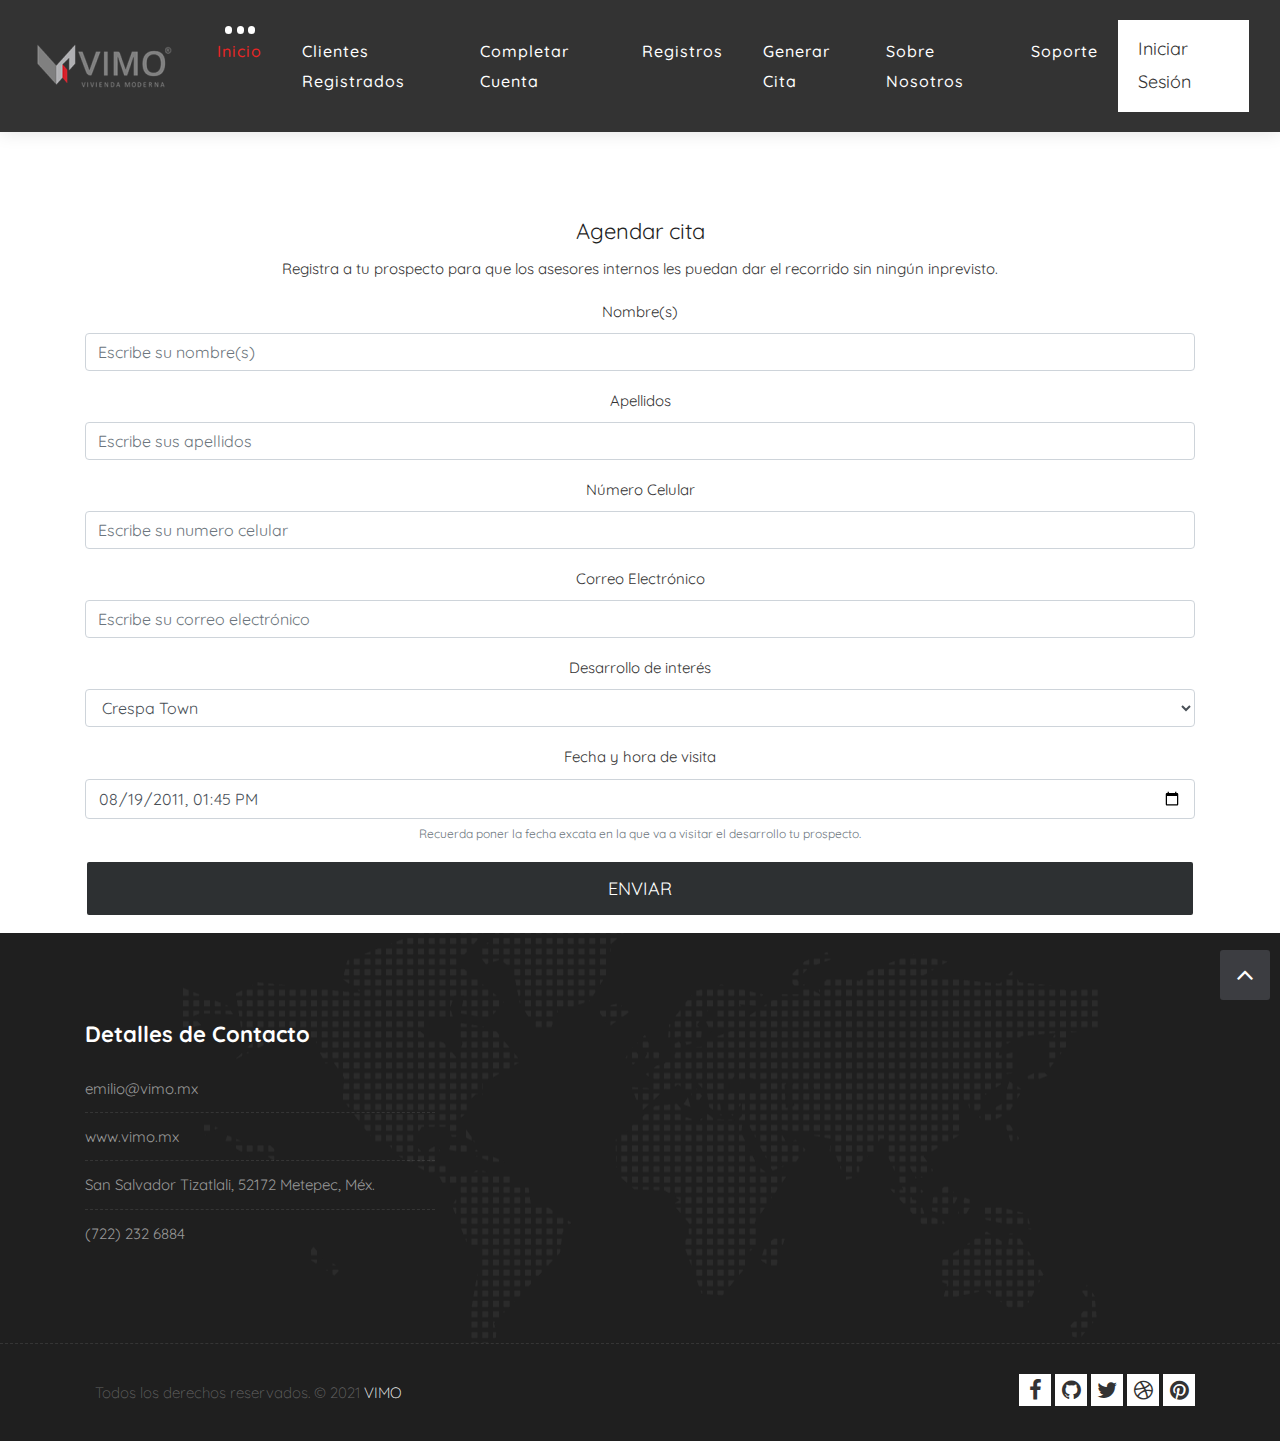
==== cita.html @ bf580f53 "Version 3" ====
<!DOCTYPE html>
<html lang="en">

    <!-- Basic -->
    <meta charset="utf-8">
    <meta http-equiv="X-UA-Compatible" content="IE=edge">   
   
    <!-- Mobile Metas -->
    <meta name="viewport" content="width=device-width, initial-scale=1">
 
     <!-- Site Metas -->
    <title>QuickCloud - Hosting Responsive HTML5 Template</title>  
    <meta name="keywords" content="">
    <meta name="description" content="">
    <meta name="author" content="">

    <!-- Site Icons -->
    <link rel="shortcut icon" href="images/favicon.ico" type="image/x-icon" />
    <link rel="apple-touch-icon" href="images/apple-touch-icon.png">

    <!-- Bootstrap CSS -->
    <link rel="stylesheet" href="css/bootstrap.min.css">
    <!-- Site CSS -->
    <link rel="stylesheet" href="style.css">
    <!-- ALL VERSION CSS -->
    <link rel="stylesheet" href="css/versions.css">
    <!-- Responsive CSS -->
    <link rel="stylesheet" href="css/responsive.css">
    <!-- Custom CSS -->
    <link rel="stylesheet" href="css/custom.css">

    <!-- Modernizer for Portfolio -->
    <script src="js/modernizer.js"></script>

    <!--[if lt IE 9]>
      <script src="https://oss.maxcdn.com/libs/html5shiv/3.7.0/html5shiv.js"></script>
      <script src="https://oss.maxcdn.com/libs/respond.js/1.4.2/respond.min.js"></script>
    <![endif]-->

</head>
<body class="host_version"> 

	<!-- Modal -->
	<div class="modal fade" id="login" tabindex="-1" role="dialog" aria-labelledby="myModalLabel">
	  <div class="modal-dialog modal-dialog-centered modal-lg" role="document">
		<div class="modal-content">
			<div class="modal-header tit-up">
				<button type="button" class="close" data-dismiss="modal" aria-hidden="true">&times;</button>
				<h4 class="modal-title">Iniciar Sesión</h4>
			</div>
			<div class="modal-body customer-box">
				<!-- Nav tabs -->
				<ul class="nav nav-tabs">
					<li><a class="active" href="#Login" data-toggle="tab">Iniciar Sesión</a></li>
					<li><a href="#Registration" data-toggle="tab">Registrarse</a></li>
				</ul>
				<!-- Tab panes -->
				<div class="tab-content">
					<div class="tab-pane active" id="Login">
						<form role="form" class="form-horizontal">
							<div class="form-group">
								<div class="col-sm-12">
									<input class="form-control" id="email1" placeholder="Correo Electrónico" type="text">
								</div>
							</div>
							<div class="form-group">
								<div class="col-sm-12">
									<input class="form-control" id="exampleInputPassword1" placeholder="Contraseña" type="email">
								</div>
							</div>
							<div class="row">
								<div class="col-sm-10">
									<button type="submit" class="btn btn-light btn-radius btn-brd grd1">
										Acceder
									</button>
									<a class="for-pwd" href="javascript:;">¿Olvidaste tu contraseña?</a>
								</div>
							</div>
						</form>
					</div>
					<div class="tab-pane" id="Registration">
						<form role="form" class="form-horizontal">
							<div class="form-group">
								<div class="col-sm-12">
									<input class="form-control" placeholder="Nombre Completo" type="text">
								</div>
							</div>
							<div class="form-group">
								<div class="col-sm-12">
									<input class="form-control" id="email" placeholder="Correo Electrónico Válido" type="email">
								</div>
							</div>
							<div class="form-group">
								<div class="col-sm-12">
									<input class="form-control" id="mobile" placeholder="Celular" type="email">
								</div>
							</div>
							<div class="form-group">
								<div class="col-sm-12">
									<input class="form-control" id="mobile" placeholder="Tipoo de perfil" type="email">
								</div>
							</div>
							     <div class="form-group">
 								<div class="col-sm-12">
     							 <select  class="form-control">
     							 	<option selected>Tipo de Perfil</option>
        						<option selected>Asesor Inmobiliario</option>
        						<option>Broker</option>
          						<option>Broker Bancario</option>
          						<option>Coordinador</option>
         						 <option>Lider</option>
          						<option>Asociado</option>
          						<option>Coasociado</option>
         						 <option>Familiar</option>
      							</select>
    							</div>
   								 </div>
							<div class="form-group">
								<div class="col-sm-12">
									<input class="form-control" id="password" placeholder="Contraseña" type="password">
								</div>
							</div>
							<div class="row">							
								<div class="col-sm-10">
									<button type="button" class="btn btn-light btn-radius btn-brd grd1">
										Salvar &amp; Continuar
									</button>
									<button type="button" class="btn btn-light btn-radius btn-brd grd1">
										Cancelar</button>
								</div>
							</div>
						</form>
					</div>
				</div>
			</div>
		</div>
	  </div>
	</div>

    <!-- LOADER -->
	<div id="preloader">
		<div class="loader-container">
			<div class="progress-br float shadow">
				<div class="progress__item"></div>
			</div>
		</div>
	</div>
	<!-- END LOADER -->	
	
	<!-- Start header -->
	<header class="top-navbar">
		<nav class="navbar navbar-expand-lg navbar-light bg-light">
			<div class="container-fluid">
				<a class="navbar-brand" href="index.html">
					<img src="images/logo-hosting.png" alt="" />
				</a>
				<button class="navbar-toggler" type="button" data-toggle="collapse" data-target="#navbars-host" aria-controls="navbars-rs-food" aria-expanded="false" aria-label="Toggle navigation">
					<span class="icon-bar"></span>
                    <span class="icon-bar"></span>
                    <span class="icon-bar"></span>
				</button>
				<div class="collapse navbar-collapse" id="navbars-host">
					<ul class="navbar-nav ml-auto">
						<li class="nav-item active"><a class="nav-link" href="index.html">Inicio</a></li>
						<li class="nav-item"><a class="nav-link" href="clientesregistrados.html">Clientes Registrados</a></li>
						
						<li class="nav-item"><a class="nav-link" href="completar.html">Completar Cuenta</a></li>
						<li class="nav-item dropdown">
							<a class="nav-link dropdown-toggle" href="#" id="dropdown-a" data-toggle="dropdown">Registros</a>
							<div class="dropdown-menu" aria-labelledby="dropdown-a">
								<a class="dropdown-item" href="registrointerno.html">Registro Interno</a>
								<a class="dropdown-item" href="registroexterno.html">Registro externo</a>
								<a class="dropdown-item" href="nuevoprospecto.html">Nuevo Prospecto</a>
							</div> 
						</li>
                        <li class="nav-item "><a class="nav-link" href="cita.html">Generar Cita</a></li>
						<li class="nav-item"><a class="nav-link" href="sobrenosotros.html">Sobre Nosotros</a></li>
						<li class="nav-item"><a class="nav-link" href="contact.html">Soporte</a></li>
					</ul>
					<ul class="nav navbar-nav navbar-right">
                        <li><a class="hover-btn-new log" href="#" data-toggle="modal" data-target="#login"><span>Iniciar Sesión</span></a></li>
                    </ul>
				</div>
			</div>
		</nav>
	</header>
	<!-- End header -->
	
	 <p align="center">&nbsp;</p> <p align="center">&nbsp;</p>
				
		<div class="container text-center">

                        <h2>Agendar cita</h2>
                        <p>Registra a tu prospecto para que los asesores internos les puedan dar el recorrido sin ningún inprevisto.</p>
						
        				<form>
  <div class="form-group">
    <label for="exampleInputPassword1">Nombre(s)</label>
    <input type="text" class="form-control" id="exampleInputPassword1" placeholder="Escribe su nombre(s)">
  </div>
  <div class="form-group">
    <label for="exampleInputPassword1">Apellidos</label>
    <input type="text" class="form-control" id="exampleInputPassword1" placeholder="Escribe sus apellidos">
  </div>
  <div class="form-group">
    <label for="exampleInputPassword1">Número Celular</label>
    <input type="text" class="form-control" id="exampleInputPassword1" placeholder="Escribe su numero celular">
  </div>
  <div class="form-group">
    <label for="exampleInputPassword1">Correo Electrónico</label>
    <input type="text" class="form-control" id="exampleInputPassword1" placeholder="Escribe su correo electrónico">
  </div>

  <div class="form-group">
<label for="exampleInputPassword1">Desarrollo de interés</label>
<select class="form-control">
  <option>Crespa Town</option>
  <option>Esmeralda Residencial</option>
</select>

  </div>


  <div class="form-group ">
   <label for="exampleInputEmail1">Fecha y hora de visita</label>

    <input class="form-control" type="datetime-local" value="2011-08-19T13:45:00" id="example-datetime-local-input">
<small id="emailHelp" class="form-text text-muted">Recuerda poner la fecha excata en la que va a visitar el desarrollo tu prospecto.</small>
</div>

   
  
  <button type="submit" value="SEND" id="submit" class="btn btn-light btn-radius btn-brd grd1 btn-block">ENVIAR</button>
</form>

                        <p></p>
                    </div>
                </div>
				
                <!-- end col -->
            </div><!-- end row -->
        </div><!-- end container -->
    </div><!-- end section -->
	
    
	



<!-- 

    <div id="testimonials" class="parallax section db parallax-off" style="background-image:url('images/parallax_04.jpg');">
        <div class="container">
            <div class="section-title text-center">
                <h3>Testimonials</h3>
                <p>Lorem ipsum dolor sit aet, consectetur adipisicing lit sed do eiusmod tempor incididunt ut labore et dolore magna aliqua. </p>
            </div>

            <div class="row">
                <div class="col-md-12 col-sm-12">
                    <div class="testi-carousel owl-carousel owl-theme">
                        <div class="testimonial clearfix">
                            <div class="desc">
                                <h3><i class="fa fa-quote-left"></i> Wonderful Support!</h3>
                                <p class="lead">They have got my project on time with the competition with a sed highly skilled, and experienced & professional team.</p>
                            </div>
                            <div class="testi-meta">
                                <img src="images/testi_01.png" alt="" class="img-fluid">
                                <h4>James Fernando </h4>
                            </div>
                        </div>

                        <div class="testimonial clearfix">
                            <div class="desc">
                                <h3><i class="fa fa-quote-left"></i> Awesome Services!</h3>
                                <p class="lead">Explain to you how all this mistaken idea of denouncing pleasure and praising pain was born and I will give you completed.</p>
                            </div>
                            <div class="testi-meta">
                                <img src="images/testi_02.png" alt="" class="img-fluid">
                                <h4>Jacques Philips </h4>
                            </div>

                        </div>
            

                        <div class="testimonial clearfix">
                            <div class="desc">
                                <h3><i class="fa fa-quote-left"></i> Great & Talented Team!</h3>
                                <p class="lead">The master-builder of human happines no one rejects, dislikes avoids pleasure itself, because it is very pursue pleasure. </p>
                            </div>
                            <div class="testi-meta">
                                <img src="images/testi_03.png" alt="" class="img-fluid ">
                                <h4>Venanda Mercy </h4>
                            </div>
             
                        </div>
                 
                        <div class="testimonial clearfix">
                            <div class="desc">
                                <h3><i class="fa fa-quote-left"></i> Wonderful Support!</h3>
                                <p class="lead">They have got my project on time with the competition with a sed highly skilled, and experienced & professional team.</p>
                            </div>
                            <div class="testi-meta">
                                <img src="images/testi_01.png" alt="" class="img-fluid">
                                <h4>James Fernando </h4>
                            </div>
                        
                        </div>
                   

                        <div class="testimonial clearfix">
                            <div class="desc">
                                <h3><i class="fa fa-quote-left"></i> Awesome Services!</h3>
                                <p class="lead">Explain to you how all this mistaken idea of denouncing pleasure and praising pain was born and I will give you completed.</p>
                            </div>
                            <div class="testi-meta">
                                <img src="images/testi_02.png" alt="" class="img-fluid">
                                <h4>Jacques Philips </h4>
                            </div>
                     
                        </div>
               

                        <div class="testimonial clearfix">
                            <div class="desc">
                                <h3><i class="fa fa-quote-left"></i> Great & Talented Team!</h3>
                                <p class="lead">The master-builder of human happines no one rejects, dislikes avoids pleasure itself, because it is very pursue pleasure. </p>
                            </div>
                            <div class="testi-meta">
                                <img src="images/testi_03.png" alt="" class="img-fluid">
                                <h4>Venanda Mercy </h4>
                            </div>
                         
                        </div>
                    </div>
                </div>
            </div>
        </div>
    </div>
-->

<!--
    <div class="parallax section dbcolor">
        <div class="container">
            <div class="row logos">
                <div class="col-md-2 col-sm-2 col-xs-6 wow fadeInUp">
                    <a href="#"><img src="images/logo_01.png" alt="" class="img-repsonsive"></a>
                </div>
                <div class="col-md-2 col-sm-2 col-xs-6 wow fadeInUp">
                    <a href="#"><img src="images/logo_02.png" alt="" class="img-repsonsive"></a>
                </div>
                <div class="col-md-2 col-sm-2 col-xs-6 wow fadeInUp">
                    <a href="#"><img src="images/logo_03.png" alt="" class="img-repsonsive"></a>
                </div>
                <div class="col-md-2 col-sm-2 col-xs-6 wow fadeInUp">
                    <a href="#"><img src="images/logo_04.png" alt="" class="img-repsonsive"></a>
                </div>
                <div class="col-md-2 col-sm-2 col-xs-6 wow fadeInUp">
                    <a href="#"><img src="images/logo_05.png" alt="" class="img-repsonsive"></a>
                </div>
                <div class="col-md-2 col-sm-2 col-xs-6 wow fadeInUp">
                    <a href="#"><img src="images/logo_06.png" alt="" class="img-repsonsive"></a>
                </div>
            </div>
        </div>
    </div>
    -->

    <footer class="footer">
        <div class="container">
            <div class="row">
            	<!-- 
                <div class="col-lg-4 col-md-4 col-xs-12">
                    <div class="widget clearfix">
                        <div class="widget-title">
                            <h3>About US</h3>
                        </div>
                        <p> Integer rutrum ligula eu dignissim laoreet. Pellentesque venenatis nibh sed tellus faucibus bibendum. Sed fermentum est vitae rhoncus molestie. Cum sociis natoque penatibus et magnis dis montes.</p>
                        <p>Sed fermentum est vitae rhoncus molestie. Cum sociis natoque penatibus et magnis dis montes.</p>
                    </div>
                </div>
                 
				<div class="col-lg-4 col-md-4 col-xs-12">
                    <div class="widget clearfix">
                        <div class="widget-title">
                            <h3>Information Link</h3>
                        </div>
                        <ul class="footer-links">
                            <li><a href="#">Home</a></li>
                            <li><a href="#">Blog</a></li>
                            <li><a href="#">Pricing</a></li>
							<li><a href="#">About</a></li>
							<li><a href="#">Faq</a></li>
							<li><a href="#">Contact</a></li>
                        </ul>
                    </div>
                </div>
				-->
                <div class="col-lg-4 col-md-4 col-xs-12">
                    <div class="widget clearfix">
                        <div class="widget-title">
                            <h3>Detalles de Contacto</h3>
                        </div>

                        <ul class="footer-links">
                            <li><a href="mailto:#">emilio@vimo.mx</a></li>
                            <li><a href="#">www.vimo.mx</a></li>
                            <li>San Salvador Tizatlali, 52172 Metepec, Méx.</li>
                            <li>(722) 232 6884</li>
                        </ul><!-- end links -->
                    </div><!-- end clearfix -->
                </div><!-- end col -->
				
            </div><!-- end row -->
        </div><!-- end container -->
    </footer><!-- end footer -->

    <div class="copyrights">
        <div class="container">
            <div class="footer-distributed">
                <div class="footer-left">                   
                    <p class="footer-company-name">Todos los derechos reservados. &copy; 2021 <a href="https://vimo.mx/"> VIMO</a> </p>
                </div>

                <div class="footer-right">
                    <ul class="footer-links-soi">
						<li><a href="#"><i class="fa fa-facebook"></i></a></li>
						<li><a href="#"><i class="fa fa-github"></i></a></li>
						<li><a href="#"><i class="fa fa-twitter"></i></a></li>
						<li><a href="#"><i class="fa fa-dribbble"></i></a></li>
						<li><a href="#"><i class="fa fa-pinterest"></i></a></li>
					</ul><!-- end links -->
                </div>
            </div>
        </div><!-- end container -->
    </div><!-- end copyrights -->

    <a href="#" id="scroll-to-top" class="dmtop global-radius"><i class="fa fa-angle-up"></i></a>

    <!-- ALL JS FILES -->
    <script src="js/all.js"></script>
    <!-- ALL PLUGINS -->
    <script src="js/custom.js"></script>
	<script src="js/timeline.min.js"></script>
	<script>
		timeline(document.querySelectorAll('.timeline'), {
			forceVerticalMode: 700,
			mode: 'horizontal',
			verticalStartPosition: 'left',
			visibleItems: 4
		});
	</script>
</body>
</html>
---- style.css ----
/*------------------------------------------------------------------
    IMPORT FONTS
-------------------------------------------------------------------*/

@import url('https://fonts.googleapis.com/css?family=Quicksand:300,400,500,700');

/*------------------------------------------------------------------
    IMPORT FILES
-------------------------------------------------------------------*/

@import url(css/animate.css);
@import url(css/animate.min.css);
@import url(css/bootstrap-touch-slider.css);
@import url(css/flaticon.css);
@import url(css/timeline.min.css);
@import url(css/prettyPhoto.css);
@import url(css/owl.carousel.css);
@import url(css/font-awesome.min.css);

/*------------------------------------------------------------------
    SKELETON
-------------------------------------------------------------------*/

body {
    color: #333333;
    font-size: 15px;
    font-family: 'Quicksand', sans-serif;
    line-height: 1.80857;
}

body.demos .section {
    background: url(images/bg.png) repeat top center #f2f3f5;
}

body.demos .section-title img {
    max-width: 280px;
    display: block;
    margin: 10px auto;
}

body.demos .service-widget h3 {
    border-bottom: 1px solid #ededed;
    font-size: 18px;
    padding: 20px 0;
    background-color: #ffffff;
}

body.demos .service-widget {
    margin: 0 0 30px;
    padding: 30px;
    background-color: #fff
}

body.demos .container-fluid {
    max-width: 1080px
}

html, body{
	height: 100%;
}


a {
    color: #1f1f1f;
    text-decoration: none !important;
    outline: none !important;
    -webkit-transition: all .3s ease-in-out;
    -moz-transition: all .3s ease-in-out;
    -ms-transition: all .3s ease-in-out;
    -o-transition: all .3s ease-in-out;
    transition: all .3s ease-in-out;
}

h1,
h2,
h3,
h4,
h5,
h6 {
    letter-spacing: 0;
    font-weight: normal;
    position: relative;
    padding: 0 0 10px 0;
    font-weight: normal;
    line-height: 120% !important;
    color: #1f1f1f;
    margin: 0
}

h1 {
    font-size: 24px
}

h2 {
    font-size: 22px
}

h3 {
    font-size: 18px
}

h4 {
    font-size: 16px
}

h5 {
    font-size: 14px
}

h6 {
    font-size: 13px
}

h1 a,
h2 a,
h3 a,
h4 a,
h5 a,
h6 a {
    color: #212121;
    text-decoration: none!important;
    opacity: 1
}

h1 a:hover,
h2 a:hover,
h3 a:hover,
h4 a:hover,
h5 a:hover,
h6 a:hover {
    opacity: .8
}

a {
    color: #1f1f1f;
    text-decoration: none;
    outline: none;
}

a,
.btn {
    text-decoration: none !important;
    outline: none !important;
    -webkit-transition: all .3s ease-in-out;
    -moz-transition: all .3s ease-in-out;
    -ms-transition: all .3s ease-in-out;
    -o-transition: all .3s ease-in-out;
    transition: all .3s ease-in-out;
}

.btn-custom {
    margin-top: 20px;
    background-color: transparent !important;
    border: 2px solid #ddd;
    padding: 12px 40px;
    font-size: 16px;
}

.lead {
    font-size: 18px;
    line-height: 30px;
    color: #767676;
    margin: 0;
    padding: 0;
}

blockquote {
    margin: 20px 0 20px;
    padding: 30px;
}


/*------------------------------------------------------------------
    WP CORE
-------------------------------------------------------------------*/

.first {
    clear: both
}

.last {
    margin-right: 0
}

.alignnone {
    margin: 5px 20px 20px 0;
}

.aligncenter,
div.aligncenter {
    display: block;
    margin: 5px auto 5px auto;
}

.alignright {
    float: right;
    margin: 10px 0 20px 20px;
}

.alignleft {
    float: left;
    margin: 10px 20px 20px 0;
}

a img.alignright {
    float: right;
    margin: 10px 0 20px 20px;
}

a img.alignnone {
    margin: 10px 20px 20px 0;
}

a img.alignleft {
    float: left;
    margin: 10px 20px 20px 0;
}

a img.aligncenter {
    display: block;
    margin-left: auto;
    margin-right: auto
}

.wp-caption {
    background: #fff;
    border: 1px solid #f0f0f0;
    max-width: 96%;
    /* Image does not overflow the content area */
    padding: 5px 3px 10px;
    text-align: center;
}

.wp-caption.alignnone {
    margin: 5px 20px 20px 0;
}

.wp-caption.alignleft {
    margin: 5px 20px 20px 0;
}

.wp-caption.alignright {
    margin: 5px 0 20px 20px;
}

.wp-caption img {
    border: 0 none;
    height: auto;
    margin: 0;
    max-width: 98.5%;
    padding: 0;
    width: auto;
}

.wp-caption p.wp-caption-text {
    font-size: 11px;
    line-height: 17px;
    margin: 0;
    padding: 0 4px 5px;
}


/* Text meant only for screen readers. */

.screen-reader-text {
    clip: rect(1px, 1px, 1px, 1px);
    position: absolute !important;
    height: 1px;
    width: 1px;
    overflow: hidden;
}

.screen-reader-text:focus {
    background-color: #f1f1f1;
    border-radius: 3px;
    box-shadow: 0 0 2px 2px rgba(0, 0, 0, 0.6);
    clip: auto !important;
    color: #21759b;
    display: block;
    font-size: 14px;
    font-size: 0.875rem;
    font-weight: bold;
    height: auto;
    left: 5px;
    line-height: normal;
    padding: 15px 23px 14px;
    text-decoration: none;
    top: 5px;
    width: auto;
    z-index: 100000;
    /* Above WP toolbar. */
}

/*------------------------------------------------------------------
    LOADER
-------------------------------------------------------------------*/

.loader-container {
  position: absolute;
  top: 0;
  left: 0;
  width: 100%;
  height: 100%;
  z-index:8888;
}
.loader-container:before {
  content: '';
  position: absolute;
  top: 0;
  left: 0;
  width: 100%;
  height: 50%;
  background: ;
  z-index: -1;
  transition: top 1.2s linear 3.1s;
}
.loader-container:after {
  content: '';
  position: absolute;
  bottom: 0;
  left: 0;
  width: 100%;
  height: 50%;
  background: #EB2525;
  z-index: -1;
  transition: bottom 1.2s linear 3.1s;
}
.loader-container.done:before {
  top: -50%;
}
.loader-container.done:after {
  bottom: -50%;
}

.progress-br {
  position: absolute;
  top: 50%;
  left: 50%;
  transform: translateX(-50%) translateY(-50%);
  transform-origin: center;
}
.progress-br .progress__item {
  text-align: center;
  width: 100px;
  height: 100px;
  line-height: 100px;
  border: 2px solid #fff;
  border-radius: 50%;
}
.progress-br .progress__item:before {
  content: '';
  position: absolute;
  top: 0;
  left: 50%;
  margin-top: -3px;
  margin-left: 0px;
  width: 45px;
  height: 45px;
  border-top: solid 10px #fff;
  border-right: solid 10px #fff;
  border-top-right-radius: 100%;
  transform-origin: left bottom;
  -webkit-animation: spin 3s linear infinite;
}
.progress-br.float .progress__item:before {
  border-top-width: 2px;
  margin-top: 0px;
  height: 50px;
}
.progress-br.float.shadow:before {
  border-top-width: 2px;
  margin-top: -41px;
  height: 50px;
}
.progress-br.shadow:before {
  content: '';
  position: absolute;
  top: 50%;
  left: 50%;
  margin: -43px 0 0 12px;
  width: 45px;
  height: 45px;
  border-top: solid 10px #6e912d;
  border-right: solid 10px #6e912d;
  border-top-right-radius: 100%;
  z-index: -1;
  transform-origin: left bottom;
  -webkit-animation: spin 3s linear infinite;
}
.progress-br.shadow:after {
  content: '';
  position: absolute;
  top: 50%;
  left: 50%;
  width: 100px;
  height: 100px;
  color: #6e912d;
  text-align: center;
  line-height: 100px;
  border: 2px solid #6e912d;
  border-radius: 50%;
  margin: -40px 0 0 -40px;
  z-index: -1;
  transform-origin: center;
}
.progress-br.done .progress__item {
  opacity: 0;
  -webkit-animation: done 3.1s;
  transition: opacity 0.3s linear 3.1s;
}
.progress-br.done .progress__item:before {
  display: none;
}
.progress-br.done:before {
  display: none;
}
.progress-br.done:after {
  opacity: 0;
  -webkit-animation: done 3.1s;
  transition: opacity 0.15s linear 3.1s;
}

@-webkit-keyframes done {
  10% {
    transform: scale(1.1);
  }
  20% {
    transform: scale(0.9);
  }
  30% {
    transform: scale(1.07);
  }
  40% {
    transform: scale(0.93);
  }
  50% {
    transform: scale(1.04);
  }
  60% {
    transform: scale(0.97);
  }
  80% {
    transform: scale(1.01);
  }
  90% {
    transform: scale(0.99);
  }
  100% {
    transform: scale(1);
  }
}
@-webkit-keyframes spin {
  100% {
    -webkit-transform: rotate(360deg);
  }
}

.shadow{
	box-shadow: none !important;
}

/*------------------------------------------------------------------
    HEADER
-------------------------------------------------------------------*/


.top-navbar .bg-light{
	background: #333333 !important;
}

.top-navbar .navbar-light .navbar-nav .nav-link{
	color: #ffffff;
	font-size: 16px;
	font-weight: 500;
}

.top-navbar .navbar-light .navbar-nav .nav-item{
	position: relative;
	display: inline-block;
	padding: 15px 0px;
	margin: 0px 20px;
}
.top-navbar .navbar-light .navbar-nav .nav-item .nav-link{
	padding: 6px 0px;
	position: relative;
	display: block;
	line-height: 30px;
	letter-spacing: 1px;
}

.top-navbar .navbar-light .navbar-nav .nav-item::after {
    position: absolute;
    content: '';
    left: 50%;
    bottom: auto;
    top: 11px;
    width: 7px;
    height: 8px;
    opacity: 0;
    margin-left: -3px;
    background-color: #ffffff;
	border-radius: 50px;
    -webkit-transform: translateY(0px);
    transform: translateY(0px);
    transition: all 900ms ease;
    -webkit-transition: all 900ms ease;
    -ms-transition: all 900ms ease;
    -o-transition: all 900ms ease;
    -moz-transition: all 900ms ease;
}

.top-navbar .navbar-light .navbar-nav .nav-item .nav-link::before {
    position: absolute;
    content: '';
    left: 0%;
    bottom: auto;
    top: -4px;
    width: 7px;
    height: 8px;
	border-radius: 50px;
    opacity: 0;
    margin-left: -10px;
    background-color: #ffffff;
    -webkit-transform: translateY(0px);
    transform: translateY(0px);
    transition: all 900ms ease;
    -webkit-transition: all 900ms ease;
    -ms-transition: all 900ms ease;
    -o-transition: all 900ms ease;
    -moz-transition: all 900ms ease;
}

.top-navbar .navbar-light .navbar-nav .nav-item .nav-link::after {
    position: absolute;
    content: '';
    right: 0%;
    left: auto;
    bottom: auto;
    top: -4px;
    width: 7px;
    height: 8px;
	border-radius: 50px;
	border: none !important;
    opacity: 0;
    margin-right: -11px;
    background-color: #ffffff;
    transition: all 900ms ease;
    -webkit-transition: all 900ms ease;
    -ms-transition: all 900ms ease;
    -o-transition: all 900ms ease;
    -moz-transition: all 900ms ease;
}

.top-navbar .navbar-light .navbar-nav .nav-item.active::after{
	opacity: 1;
}

.top-navbar .navbar-light .navbar-nav .nav-item.active .nav-link::before {
	opacity: 1;
	left: 40%;
}
.top-navbar .navbar-light .navbar-nav .nav-item.active .nav-link{
	color: #EB2525;
}
.top-navbar .navbar-light .navbar-nav .nav-item.active .nav-link::after{
	opacity: 1;
	right: 40%;
}

.top-navbar .navbar-light .navbar-nav .nav-item:hover::after{
	opacity: 1;
}

.top-navbar .navbar-light .navbar-nav .nav-item .nav-link:hover::before{
	opacity: 1;
	left: 40%;
}
.top-navbar .navbar-light .navbar-nav .nav-item .nav-link:hover{
	color: #EB2525;
}
.top-navbar .navbar-light .navbar-nav .nav-item .nav-link:hover::after{
	opacity: 1;
	right: 40%;
}

.dropdown:hover>.dropdown-menu {
  display: block;
}

.dropdown>.dropdown-toggle:active {
    pointer-events: none;
}



.top-navbar.fixed-menu .bg-light {
    position: fixed;
    top: 0;
    width: 100%;
    z-index: 9999;
    visibility: visible;
    transform: translate(0,0) scale(1);
    transition: .3s;
}

.top-navbar .bg-light {
    padding-top: 15px;
    padding-bottom: 15px;
    box-shadow: 0 0 18px 0 rgba(0,0,0,.12);
}

.top-navbar .navbar-light .navbar-nav li .dropdown-menu {
    box-shadow: 0 2px 12px 0 rgba(0,0,0,.12);
    border: none;
    border-radius: 0px;
    margin: 0px;
}

.top-navbar .navbar-light .navbar-nav li .dropdown-menu a:hover{
	background: #EB2525;
	color: #ffffff;
}

.navbar-right li a{
	position: relative;
	padding: 13px 20px;
	font-size: 18px;
	display: inline-block;
}
.navbar-right li a,
.navbar-right li a.hover-btn-new::after {
	-webkit-transition: all 0.3s;
	-moz-transition: all 0.3s;
	-o-transition: all 0.3s;
	transition: all 0.3s;
}

.navbar-right li a.hover-btn-new::before,
.navbar-right li a.hover-btn-new::after {
  background: #EB2525;
  content: '';
  position: absolute;
  z-index: 1;
}

.navbar-right li a.hover-btn-new:hover span {
  color: #ffffff;
}
.navbar-right li a.hover-btn-new::before {
  height: 100%;
  left: 0;
  top: 0;
  width: 100%;
}
.navbar-right li a.hover-btn-new::after {
  background: #ffffff !important;
  height: 100%;
  left: 0;
  top: 0;
  width: 100%;
}
.navbar-right li a.hover-btn-new span{
	position: relative;
	z-index: 2;
	color: #333333;
}
.navbar-right li a.hover-btn-new:hover:after {
  height: 0;
  left: 50%;
  top: 50%;
  width: 0;
}


.navbar-toggler{
	background: #ffffff;
	border-radius: 0px;
	padding: 10px 10px;
}

.navbar-toggler .icon-bar {
    display: block;
    width: 22px;
    height: 2px;
    border-radius: 1px;
	background: #333333;
}
.navbar-toggler .icon-bar + .icon-bar {
    margin-top: 4px;
}

.navbar-toggler:hover{
	background: #EB2525;
}

.navbar-toggler:hover .icon-bar{
	background: #ffffff;
}


.box-slider{
	height: 100%;
}


.box-slider .carousel-control-prev{
	background: #EB2525;
	position: absolute;
	left: 0px;
	font-size: 38px;
	top: 40%;
	width: 60px;
	height: 60px;
	line-height: 20px;
	opacity: 1;
}
.box-slider .carousel-control-next{
	background: #EB2525;
	position: absolute;
	right: 0px;
	font-size: 38px;
	top: 40%;
	width: 60px;
	height: 60px;
	line-height: 20px;
	opacity: 1;
}

.first-section .big-tagline a{
	background: none;
	position: relative;
	display: inline-block;
	font-size: 18px;
	color: #FFFFFF;
	padding: 13px 40px;
	font-weight: 500;
}


.big-tagline a,
.big-tagline a.hover-btn-new::after {
	-webkit-transition: all 0.3s;
	-moz-transition: all 0.3s;
	-o-transition: all 0.3s;
	transition: all 0.3s;
}

.big-tagline a.hover-btn-new::before,
.big-tagline a.hover-btn-new::after {
  background: #fff;
  content: '';
  position: absolute;
  z-index: 1;
}

.big-tagline a.hover-btn-new:hover span {
  color: #000000;
}

.hover-btn-new::before {
  height: 100%;
  left: 0;
  top: 0;
  width: 100%;
}

.hover-btn-new::after {
  background: #EB2525 !important;
  height: 100%;
  left: 0;
  top: 0;
  width: 100%;
}
.hover-btn-new span{
	position: relative;
	z-index: 2;
}

.hover-btn-new:hover:after {
  height: 0;
  left: 50%;
  top: 50%;
  width: 0;
}


.first-section .big-tagline a:hover{
	color: #333333;
}
.box-slider .carousel-inner{
	height: 100%;
}
.box-slider .carousel-item{
	height: 100%;
	width: 100%;
}



/*------------------------------------------------------------------
    SECTIONS
-------------------------------------------------------------------*/

.dbcolor{
	background: #EB2525;
}

.parallax {
    background-attachment: fixed;
    background-size: cover;
    padding: 120px 0;
    position: relative;
    width: 100%;
}

.parallax.parallax-off {
    background-attachment: fixed !important;
    display: block;
    overflow: hidden;
    position: relative;
    background-position: center center;
    vertical-align: sub;
    width: 100%;
    z-index: 2;
}

.no-scroll-xy {
    overflow: hidden !important;
    -webkit-transition: all .4s ease-in-out;
    -moz-transition: all .4s ease-in-out;
    -ms-transition: all .4s ease-in-out;
    -o-transition: all .4s ease-in-out;
    transition: all .4s ease-in-out;
}

.section {
    display: block;
    position: relative;
    overflow: hidden;
    padding: 70px 0;
}

.noover {
    overflow: visible;
}

.noover .btn-dark {
    border: 0 !important;
}

.nopad {
    padding: 0;
}

.nopadtop {
    padding-top: 0;
}

.section.wb {
    background-color: #ffffff;
}

.section.lb {
    background-color: #f2f3f5;
}

.section.db {
    background-color: #1f1f1f;
}

.section.color1 {
    background-color: #448AFF;
}
.section.cl {
	background-color: #2d3032;
}

.first-section {
    position: relative;
    overflow: hidden;
    height: 100%;	
	vertical-align: middle;
}

.first-section::before {
    content: "";
    position: absolute;
    height: 100%;
    width: 100%;
	top: 0px;
	left: 0px;
    display: block;
    background: rgba(0,0,0,0.5);
}

.first-section h2 {
    color: #ffffff;
    font-size: 68px;
    font-weight: 300;
    text-transform: capitalize;
    display: block;
    margin: 0;
    padding: 0 0 30px;
    position: relative;
}

.first-section h2 strong{
	color: #ffffff;
}

.first-section .lead {
    font-size: 21px;
    font-weight: 300;
    padding: 0 0 40px;
    margin: 0;
    line-height: inherit;
    color: #ffffff;
}

.macbookright {
    width: 980px;
    position: absolute;
    right: -15%;
    bottom: -6%;
}

.section-title {
    display: block;
    position: relative;
    margin-bottom: 60px;
}

.section-title p {
    color: #999;
    font-weight: 400;
    font-size: 18px;
    line-height: 33px;
    margin: 0;
}

.section-title h3 {
    font-size: 42px;
    font-weight: 500;
    line-height: 62px;
    margin: 0 0 25px;
    padding: 0;
    text-transform: none;
}

.section.colorsection p,
.section.colorsection h3,
.section.db h3 {
    color: #ffffff;
}


.box-slider .first-section{
	display: table;
	position: relative;
	width: 100%;
}
.dtab{
	display: table-cell;
	vertical-align: middle;
}


.page-section{
	padding: 70px 0px; 
}

.customwidget a{
	position: relative;
	padding: 13px 40px;
	font-size: 18px;
	display: inline-block;
}


.customwidget a,
.customwidget a.hover-btn-new::after {
	-webkit-transition: all 0.3s;
	-moz-transition: all 0.3s;
	-o-transition: all 0.3s;
	transition: all 0.3s;
}

.customwidget a.hover-btn-new::before,
.customwidget a.hover-btn-new::after {
  background: #ffffff;
  content: '';
  position: absolute;
  z-index: 1;
}

.customwidget a.hover-btn-new:hover span {
  color: #333333;
}
.customwidget a.hover-btn-new::before {
  height: 100%;
  left: 0;
  top: 0;
  width: 100%;
}
.customwidget a.hover-btn-new::after {
  background: #333333 !important;
  height: 100%;
  left: 0;
  top: 0;
  width: 100%;
}
.customwidget a.hover-btn-new span{
  position: relative;
  z-index: 2;
  color: #fff;
}
.customwidget a.hover-btn-new:hover:after {
  height: 0;
  left: 50%;
  top: 50%;
  width: 0;
}



.message-box a{
  position: relative;
  padding: 13px 40px;
  font-size: 18px;
  display: inline-block;
}
.message-box a,
.message-box a.hover-btn-new::after {
  -webkit-transition: all 0.3s;
  -moz-transition: all 0.3s;
  -o-transition: all 0.3s;
  transition: all 0.3s;
}

.message-box a.hover-btn-new::before,
.message-box a.hover-btn-new::after {
  background: #E9E9EC;
  content: '';
  position: absolute;
  z-index: 1;
}

.message-box a.hover-btn-new:hover span {
  color: #333333;
}
.message-box a.hover-btn-new::before {
  height: 100%;
  left: 0;
  top: 0;
  width: 100%;
}
.message-box a.hover-btn-new::after {
  background: #333333 !important;
  height: 100%;
  left: 0;
  top: 0;
  width: 100%;
}
.message-box a.hover-btn-new span{
  position: relative;
  z-index: 2;
  color: #fff;
}
.message-box a.hover-btn-new:hover:after {
  height: 0;
  left: 50%;
  top: 50%;
  width: 0;
}


.customwidget{
  margin-top: 30px;
}

/*------------------------------------------------------------------
    PORTFOLIO
-------------------------------------------------------------------*/

.item-h2,
.item-h1 {
    height: 100% !important;
    height: auto !important;
}

.isotope-item {
    z-index: 2;
    padding: 0;
}

.isotope-hidden.isotope-item {
    pointer-events: none;
    z-index: 1;
}

.isotope,
.isotope .isotope-item {
    /* change duration value to whatever you like */
    -webkit-transition-duration: 0.8s;
    -moz-transition-duration: 0.8s;
    transition-duration: 0.8s;
}

.isotope {
    -webkit-transition-property: height, width;
    -moz-transition-property: height, width;
    transition-property: height, width;
}

.isotope .isotope-item {
    -webkit-transition-property: -webkit-transform, opacity;
    -moz-transition-property: -moz-transform, opacity;
    transition-property: transform, opacity;
}

.portfolio-filter ul {
    padding: 0;
    z-index: 2;
    display: block;
    position: relative;
    margin: 0;
}

.portfolio-filter ul li {
    border-radius: 0;
    display: inline-block;
    margin: 0 5px 0 0;
    text-decoration: none;
    text-transform: uppercase;
    vertical-align: middle;
}

.portfolio-filter ul li:last-child:after {
    content: "";
}

.portfolio-filter ul li .btn-dark {
    box-shadow: none;
    background-color: transparent;
    border: 1px solid #e6e7e6 !important;
    color: #1f1f1f;
    font-weight: 400;
    font-size: 13px;
    padding: 10px 30px;
}

.da-thumbs {
    list-style: none;
    position: relative;
    padding: 0;
}

.da-thumbs .pitem {
    margin: 0;
    padding: 15px;
    position: relative;
}

.da-thumbs .pitem a,
.da-thumbs .pitem a img {
    display: block;
    position: relative;
}

.da-thumbs .pitem a {
    overflow: hidden;
}

.da-thumbs .pitem a div {
    position: absolute;
    background-color: rgba(0, 0, 0, 0.8);
    width: 100%;
    height: 100%;
}

.da-thumbs .pitem a div h3 {
    display: block;
    color: #ffffff;
    font-size: 20px;
    padding: 30px 15px;
    text-transform: capitalize;
    font-weight: normal;
}

.da-thumbs .pitem a div h3 small {
    display: block;
    color: #ffffff;
    margin-top: 5px;
    font-size: 13px;
    font-weight: 300;
}

.da-thumbs .pitem a div i {
    background-color: #1f1f1f;
    position: absolute;
    color: #ffffff !important;
    bottom: 0;
    font-size: 15px;
    z-index: 12;
    right: 0;
    width: 40px;
    height: 40px;
    line-height: 40px;
    text-align: center;
}


/*------------------------------------------------------------------
    TESTIMONIALS
-------------------------------------------------------------------*/

.logos img {
    margin: auto;
    display: block;
    text-align: center;
    width: 100%;
    opacity: 0.3;
}

.logos img:hover {
    opacity: 1;
}

.desc h3 i {
    color: ##EB2525;
    font-size: 37px;
    vertical-align: middle;
    margin-right: 12px;
}

.desc {
    padding: 30px;
    position: relative;
    background: #000;
    border: 1px solid #111111;
}

.testi-meta {
    display: block;
    margin-top: 20px;
  margin-bottom: 20px;
}

.testi-meta img{
  display: inline-block !important; 
}

.testimonial h4 {
    font-size: 18px;
    color: #ffffff;
    padding: 13px 0 0;
}

.testimonial img {
    max-width: 55px;
}

.testimonial small {
    margin-top: 7px;
    font-size: 16px;
    display: block;
}

.testimonial {
    background-color: transparent;
  max-width: 760px;
  width: 100%;
  margin: 0 auto;
  text-align: center;
}

.testimonial h3 {
    padding: 0 0 10px;
    font-size: 20px;
    font-weight: 600;
}

.testimonial small,
.testimonial .lead {
    background-color: transparent;
    color: #aaa;
    display: block;
    font-size: 16px;
    font-style: normal;
    line-height: 30px;
    margin: 0;
    padding: 0;
    position: relative;
}

.testimonial p:after {
    display: none;
}

.testi-carousel.owl-carousel .owl-item.active.center .testimonial{
  -webkit-transform: scale(1.1);
  -ms-transform: scale(1.1);
  transform: scale(1.1);
  -webkit-transition: all 0.3s ease;
  -o-transition: all 0.3s ease;
  transition: all 0.3s ease;
}




/*------------------------------------------------------------------
    PRICING TABLES
-------------------------------------------------------------------*/

.pricing-table {
    margin: 0px;
    background: #fff;
    box-shadow: 0 5px 14px rgba(0, 0, 0, 0.1);
}

.pricing-table i {
    width: 30px;
    color: #c2c2c2;
    display: inline-block;
    margin-right: 10px;
    padding-right: 5px;
    border-right: 1px solid #ececec;
}

.pricing-table .btn-dark {
    padding: 10px 24px;
    font-size: 15px;
}

.pricing-table strong {
    font-weight: 600;
    margin-right: 6px;
    color: #1f1f1f;
}

.pricing-table-header {
    padding: 30px 0 25px 0;
    background: #ffffff;
}

.pricing-table-header h2 {
    font-size: 31px;
    margin: 0;
    padding: 0;
    font-weight: 500;
}

.pricing-table-header h3 {
    font-size: 15px;
    font-weight: 600;
    color: #aaaaaa;
    margin-top: 10px;
    text-transform: uppercase;
}

.pricing-table-space {
    height: 10px;
}

.pricing-table-text {
    margin: 15px 30px 0 30px;
    padding: 0 10px 15px 10px;
    border-bottom: 1px solid #ececec;
    font-weight: 300;
    line-height: 30px;
    color: #c2c2c2;
    font-size: 16px;
}

.pricing-table-text p {
    font-weight: 400;
}

.pricing-table-features {
    margin: 15px 30px 0 30px;
    padding: 0 10px 15px 30px;
    border-bottom: 1px solid #ececec;
    text-align: left;
    line-height: 30px;
    font-size: 16px;
    color: #c2c2c2;
}

.pricing-table-highlighted h3,
.pricing-table-highlighted h2 {
    color: #ffffff !important;
}

.pricing-table-sign-up {
    margin-top: 25px;
    padding-bottom: 30px;
}

.pricing-table-sign-up a{}
.pricing-table-sign-up a{
  position: relative;
  padding: 13px 40px;
  font-size: 18px;
  display: inline-block;
}
.pricing-table-sign-up a,
.pricing-table-sign-up a.hover-btn-new::after {
  -webkit-transition: all 0.3s;
  -moz-transition: all 0.3s;
  -o-transition: all 0.3s;
  transition: all 0.3s;
}

.pricing-table-sign-up a.hover-btn-new::before,
.pricing-table-sign-up a.hover-btn-new::after {
  background: ##EB2525;
  content: '';
  position: absolute;
  z-index: 1;
}

.pricing-table-sign-up a.hover-btn-new:hover span {
  color: #333333;
}
.pricing-table-sign-up a.hover-btn-new::before {
  height: 100%;
  left: 0;
  top: 0;
  width: 100%;
}
.pricing-table-sign-up a.hover-btn-new::after {
  background: #333333 !important;
  height: 100%;
  left: 0;
  top: 0;
  width: 100%;
}
.pricing-table-sign-up a.hover-btn-new span{
  position: relative;
  z-index: 2;
  color: #fff;
}
.pricing-table-sign-up a.hover-btn-new:hover:after {
  height: 0;
  left: 50%;
  top: 50%;
  width: 0;
}



.pricing-table:hover {
  transform: scale(1.05,1.06);
  -webkit-transform: scale(1.05,1.06);
  -moz-transform: scale(1.05,1.06);
  -o-transform: scale(1.05,1.06);
  transition: 0.5s all ease;
  -webkit-transition: 0.5s all ease;
  -moz-transition: 0.5s all ease;
  -o-transition: 0.5s all ease;
  -ms-transition: 0.5s all ease;
}

/* Highlighted table */

.pricing-table-highlighted {
    margin-top: 0;
}

.m130 {
    margin-top: 130px;
}

.nav-pills {
    border: 1px solid #e1e1e1;
}

.nav-pills > li {
    width: 50%;
    padding: 10px;
    float: left;
    margin: 0 !important;
}

.nav-pills > li > a {
    margin: 0!important;
    text-align: center;
    background-color: #f4f4f4;
  display: block;
  padding: 10px 0px;
}


/*------------------------------------------------------------------
    ICON BOXES
-------------------------------------------------------------------*/

.icon-wrapper {
    position: relative;
	padding: 15px;
	box-shadow: -1px 3px 30px rgba(0, 0, 0, 0.08);
    cursor: pointer;
    display: block;
    z-index: 1;
}

.icon-wrapper i {
    width: 75px;
    height: 75px;
    text-align: center;
    line-height: 75px;
    font-size: 48px;
    background-color: #333333;
    color: #ffffff;
    margin-top: 0;
	position: relative;
	z-index: 1;
}

.small-icons.icon-wrapper:hover i,
.small-icons.icon-wrapper:hover i:hover,
.small-icons.icon-wrapper i {
    width: auto !important;
    height: auto !important;
    line-height: 1 !important;
    padding: 0 !important;
    color: #e3e3e3 !important;
    background-color: transparent !important;
    background: none !important;
    margin-right: 10px !important;
    vertical-align: middle;
    font-size: 24px !important;
}

.small-icons.icon-wrapper h3 {
    font-size: 18px;
    padding-bottom: 5px;
}

.small-icons.icon-wrapper p {
    padding: 0;
    margin: 0;
}

.icon-wrapper h3 {
    font-size: 20px;
	font-weight: 500;
    padding: 0 0 15px;
    margin: 0;
}

.icon-wrapper p {
    margin-bottom: 0;
    padding-left: 95px;
}

.icon-wrapper p small {
    display: block;
    color: #999;
    margin-top: 10px;
    text-transform: none;
    font-weight: 600;
    font-size: 16px;
}

.icon-wrapper p small:hover a{
	color: #EB2525;
}

.icon-wrapper p small:after {
    content: "\f105";
    font-family: FontAwesome;
    margin-left: 5px;
    font-size: 11px;
}

.table-responsive-sm .table td, .table-responsive-sm .table th {
	vertical-align: middle;
	white-space: nowrap;
}



/*------------------------------------------------------------------
    MESSAGE BOXES
-------------------------------------------------------------------*/

.align-items-center{
	margin-bottom: 30px;
}

.message-box{
	padding: 20px 0px;
}

.service-widget h3 {
    font-size: 21px;
    color: #ffffff;
    padding: 20px 0 12px;
    margin: 0;
}

.service-widget h3 a,
.section.wb .service-widget h3,
.section.lb .service-widget h3 {
    color: #1f1f1f;
}

.service-widget p {
    margin-bottom: 0;
    padding-bottom: 0;
}

.message-box h4 {
    text-transform: uppercase;
    padding: 0;
    margin: 0 0 5px;
    font-weight: 600;
    letter-spacing: 0.5px;
    font-size: 15px;
    color: #999;
}

.message-box h2 {
    font-size: 38px;
    font-weight: 400;
    padding: 0 0 10px;
    margin: 0;
    line-height: 62px;
    margin-top: 0;
    text-transform: none;
}

.message-box p {
    margin-bottom: 20px;
}

.message-box .lead {
    padding-top: 10px;
    font-size: 19px;
    font-style: italic;
    color: #999;
    padding-bottom: 0;
}

.post-media {
    position: relative;
}

.post-media img {
    width: 100%;
}

.playbutton {
    position: absolute;
    color: #ffffff !important;
    top: 40%;
    font-size: 60px;
    z-index: 12;
    left: 0;
    right: 0;
    text-align: center;
    margin: -20px auto;
}

.hoverbutton {
    background-color: rgba(255, 255, 255, 0.8);
    position: absolute;
    color: #1f1f1f !important;
    top: 48%;
    font-size: 21px;
    z-index: 12;
    left: 0;
    opacity: 0;
    right: 0;
    width: 50px;
    height: 50px;
    line-height: 50px;
    text-align: center;
    margin: -20px auto;
}

.service-widget:hover .hoverbutton {
    opacity: 1;
}

hr.hr1 {
    position: relative;
    margin: 60px 0;
    border: 1px dashed #f2f3f5;
}

hr.hr2 {
    position: relative;
    margin: 17px 0;
    border: 1px dashed #f2f3f5;
}

hr.hr3 {
    position: relative;
    margin: 25px 0 30px 0;
    border: 1px dashed #f2f3f5;
}

hr.invis {
    border-color: transparent;
}

hr.invis1 {
    margin: 10px 0;
    border-color: transparent;
}

.section.parallax hr.hr1 {
    border-color: rgba(255, 255, 255, 0.1);
}

.sep1 {
    display: block;
    position: absolute;
    content: '';
    width: 40px;
    height: 40px;
    bottom: -20px;
    left: 50%;
    margin-left: -14px;
    background-color: #1f1f1f;
    -ms-transform: rotate(45deg);
    -webkit-transform: rotate(45deg);
    transform: rotate(45deg);
    z-index: 1;
}

.sep2 {
    display: block;
    position: absolute;
    content: '';
    width: 40px;
    height: 40px;
    top: -20px;
    left: 50%;
    margin-left: -14px;
    background-color: #1f1f1f;
    -ms-transform: rotate(45deg);
    -webkit-transform: rotate(45deg);
    transform: rotate(45deg);
    z-index: 1;
}


/* Divider Styles */

.divider-wrapper {
    width: 100%;
    box-shadow: 0 5px 14px rgba(0, 0, 0, 0.1);
    height: 540px;
    margin: 0 auto;
    position: relative;
}

.divider-wrapper:hover {
    cursor: none;
}

.divider-bar {
    position: absolute;
    width: 10px;
    left: 50%;
    top: -10px;
    bottom: -15px;
}

.code-wrapper {
    border: 1px solid #ffffff;
    display: block;
    overflow: hidden;
    width: 100%;
    height: 100%;
    position: relative;
    background: url("uploads/code.jpg") no-repeat;
}

.design-wrapper {
    overflow: hidden;
    position: absolute;
    top: 0;
    left: 0;
    right: 0;
    bottom: 0;
    -webkit-transform: translateX(50%);
    transform: translateX(50%);
}

.design-image {
    display: block;
    width: 100%;
    height: 100%;
    position: relative;
    -webkit-transform: translateX(-50%);
    transform: translateX(-50%);
    background: url("uploads/design.jpg") no-repeat;
}


/*------------------------------------------------------------------
    FEATURES
-------------------------------------------------------------------*/

.customwidget h1 {
    font-size: 44px;
    color: #333333;
    padding: 15px 0 25px;
    margin: 0;
    line-height: 1 !important;
    font-weight: 300;
}

.customwidget ul {
    padding: 0;
    display: block;
    margin-bottom: 30px;
}

.customwidget li i {
    margin-right: 5px;
}

.customwidget li {
    color: #333333;
    margin-right: 10px;
}

.image-center img {
    position: relative;
    margin: 0 0 -208px;
    z-index: 10;
    padding-right: 30px;
    text-align: center;
}

.customwidget p {
    font-style: normal;
    font-size: 18px;
    padding: 0 0 10px;
}

.img-center img {
    width: 100%;
    box-shadow: 0 5px 14px rgba(0, 0, 0, 0.1);
}

.img-center {
    margin: auto;
}

#features li p {
    margin-bottom: 0;
    padding-bottom: 0;
}

#features li {
    display: table;
    width: 100%;
    margin: 35px 0;
    cursor: pointer;
}

.features-left,
.features-right {
    padding: 0 10px;
}

.features-right li:last-child,
.features-left li:last-child {
    margin-bottom: 0px;
    padding-bottom: 0 !important;
}

.features-right li i,
.features-left li i {
    width: 68px;
    height: 68px;
    line-height: 68px;
    display: table;
    border-radius: 50%;
    font-size: 26px;
    background-color: #f2f3f5;
    margin: 0 auto 22px;
    position: relative;
    text-align: center;
    z-index: 55;
    transition: .4s;
    padding: 0;
}

#features i img {
    display: table;
    margin: 0 auto;
}

.features-left li i:before,
.features-right li i:before {
    text-align: center;
}

.features-right li i .ico-current,
.features-left li i .ico-current {
    opacity: 1;
    transition: .4s;
    visibility: visible;
}

.features-right li i .ico-hover,
.features-left li i .ico-hover {
    opacity: 0;
    transition: .4s;
    visibility: hidden;
    top: 19px;
}

.features-right li:hover .ico-current,
.features-left li:hover .ico-current {
    opacity: 0;
    transition: .4s;
    visibility: hidden;
}

.features-right li:hover .ico-hover,
.features-left li:hover .ico-hover {
    opacity: 1;
    transition: .4s;
    visibility: visible;
}

.features-right i {
    float: left;
}

.fr-inner {
    margin-left: 90px;
}

.features-left i {
    float: right;
}

.fl-inner {
    text-align: right;
    margin-right: 90px;
}

#features h4 {
    text-transform: capitalize;
    margin: 0;
    font-size: 19px;
}


/*------------------------------------------------------------------
    CONTACT
-------------------------------------------------------------------*/

.bootstrap-select {
    width: 100% \0;
    /*IE9 and below*/
}

.bootstrap-select > .dropdown-toggle {
    width: 100%;
    padding-right: 25px;
}

.has-error .bootstrap-select .dropdown-toggle,
.error .bootstrap-select .dropdown-toggle {
    border-color: #b94a48;
}

.bootstrap-select.fit-width {
    width: auto !important;
}

.bootstrap-select:not([class*="col-"]):not([class*="form-control"]):not(.input-group-btn) {
    width: 100%;
}

.bootstrap-select .dropdown-toggle:focus {
    outline: thin dotted #333333 !important;
    outline: 5px auto -webkit-focus-ring-color !important;
    outline-offset: -2px;
}

.bootstrap-select.form-control {
    margin-bottom: 0;
    padding: 0;
    border: none;
}

.bootstrap-select.form-control:not([class*="col-"]) {
    width: 100%;
}

.bootstrap-select.form-control.input-group-btn {
    z-index: auto;
}

.bootstrap-select.btn-group:not(.input-group-btn),
.bootstrap-select.btn-group[class*="col-"] {
    float: none;
    display: inline-block;
    margin-left: 0;
}

.bootstrap-select.btn-group.dropdown-menu-right,
.bootstrap-select.btn-group[class*="col-"].dropdown-menu-right,
.row .bootstrap-select.btn-group[class*="col-"].dropdown-menu-right {
    float: right;
}

.form-inline .bootstrap-select.btn-group,
.form-horizontal .bootstrap-select.btn-group,
.form-group .bootstrap-select.btn-group {
    margin-bottom: 0;
}

.form-group-lg .bootstrap-select.btn-group.form-control,
.form-group-sm .bootstrap-select.btn-group.form-control {
    padding: 0;
}

.form-inline .bootstrap-select.btn-group .form-control {
    width: 100%;
}

.bootstrap-select.btn-group.disabled,
.bootstrap-select.btn-group > .disabled {
    cursor: not-allowed;
}

.bootstrap-select.btn-group.disabled:focus,
.bootstrap-select.btn-group > .disabled:focus {
    outline: none !important;
}

.bootstrap-select.btn-group .dropdown-toggle .filter-option {
    display: inline-block;
    overflow: hidden;
    width: 100%;
    text-align: left;
}

.bootstrap-select.btn-group .dropdown-toggle .fa-angle-down {
    position: absolute;
    top: 30% !important;
    right: -5px;
    vertical-align: middle;
}

.bootstrap-select.btn-group[class*="col-"] .dropdown-toggle {
    width: 100%;
}

.bootstrap-select.btn-group .dropdown-menu {
    border: 1px solid #ededed;
    box-shadow: none;
    box-sizing: border-box;
    min-width: 100%;
    padding: 20px 10px;
    z-index: 1035;
}

.dropdown-menu > li > a {
    background-color: transparent !important;
    color: #bcbcbc !important;
    font-size: 15px;
    padding: 10px 20px;
}

.bootstrap-select.btn-group .dropdown-menu.inner {
    position: static;
    float: none;
    border: 0;
    padding: 0;
    margin: 0;
    border-radius: 0;
    -webkit-box-shadow: none;
    box-shadow: none;
}

.bootstrap-select.btn-group .dropdown-menu li {
    position: relative;
}

.bootstrap-select.btn-group .dropdown-menu li.active small {
    color: #fff;
}

.bootstrap-select.btn-group .dropdown-menu li.disabled a {
    cursor: not-allowed;
}

.bootstrap-select.btn-group .dropdown-menu li a {
    cursor: pointer;
}

.bootstrap-select.btn-group .dropdown-menu li a.opt {
    position: relative;
    padding-left: 2.25em;
}

.bootstrap-select.btn-group .dropdown-menu li a span.check-mark {
    display: none;
}

.bootstrap-select.btn-group .dropdown-menu li a span.text {
    display: inline-block;
}

.bootstrap-select.btn-group .dropdown-menu li small {
    padding-left: 0.5em;
}

.bootstrap-select.btn-group .dropdown-menu .notify {
    position: absolute;
    bottom: 5px;
    width: 96%;
    margin: 0 2%;
    min-height: 26px;
    padding: 3px 5px;
    background: #f5f5f5;
    border: 1px solid #e3e3e3;
    -webkit-box-shadow: inset 0 1px 1px rgba(0, 0, 0, 0.05);
    box-shadow: inset 0 1px 1px rgba(0, 0, 0, 0.05);
    pointer-events: none;
    opacity: 0.9;
    -webkit-box-sizing: border-box;
    -moz-box-sizing: border-box;
    box-sizing: border-box;
}

.bootstrap-select.btn-group .no-results {
    padding: 3px;
    background: #f5f5f5;
    margin: 0 5px;
    white-space: nowrap;
}

.bootstrap-select.btn-group.fit-width .dropdown-toggle .filter-option {
    position: static;
}

.bootstrap-select.btn-group.fit-width .dropdown-toggle .caret {
    position: static;
    top: auto;
    margin-top: 4px;
}

.bootstrap-select.btn-group.show-tick .dropdown-menu li.selected a span.check-mark {
    position: absolute;
    display: inline-block;
    right: 15px;
    margin-top: 5px;
}

.bootstrap-select.btn-group.show-tick .dropdown-menu li a span.text {
    margin-right: 34px;
}

.bootstrap-select.show-menu-arrow.open > .dropdown-toggle {
    z-index: 1036;
}

.bootstrap-select.show-menu-arrow .dropdown-toggle:before {
    content: '';
    border-left: 7px solid transparent;
    border-right: 7px solid transparent;
    border-bottom: 7px solid rgba(204, 204, 204, 0.2);
    position: absolute;
    bottom: -4px;
    left: 9px;
    display: none;
}

.bootstrap-select.show-menu-arrow .dropdown-toggle:after {
    content: '';
    border-left: 6px solid transparent;
    border-right: 6px solid transparent;
    border-bottom: 6px solid white;
    position: absolute;
    bottom: -4px;
    left: 10px;
    display: none;
}

.bootstrap-select.show-menu-arrow.dropup .dropdown-toggle:before {
    bottom: auto;
    top: -3px;
    border-top: 7px solid rgba(204, 204, 204, 0.2);
    border-bottom: 0;
}

.bootstrap-select.show-menu-arrow.dropup .dropdown-toggle:after {
    bottom: auto;
    top: -3px;
    border-top: 6px solid white;
    border-bottom: 0;
}

.bootstrap-select.show-menu-arrow.pull-right .dropdown-toggle:before {
    right: 12px;
    left: auto;
}

.bootstrap-select.show-menu-arrow.pull-right .dropdown-toggle:after {
    right: 13px;
    left: auto;
}

.bootstrap-select.show-menu-arrow.open > .dropdown-toggle:before,
.bootstrap-select.show-menu-arrow.open > .dropdown-toggle:after {
    display: block;
}

.bs-searchbox,
.bs-actionsbox,
.bs-donebutton {
    padding: 4px 8px;
}

.bs-actionsbox {
    float: left;
    width: 100%;
    -webkit-box-sizing: border-box;
    -moz-box-sizing: border-box;
    box-sizing: border-box;
}

.bs-actionsbox .btn-group button {
    width: 50%;
}

.bs-donebutton {
    float: left;
    width: 100%;
    -webkit-box-sizing: border-box;
    -moz-box-sizing: border-box;
    box-sizing: border-box;
}

.bs-donebutton .btn-group button {
    width: 100%;
}

.bs-searchbox + .bs-actionsbox {
    padding: 0 8px 4px;
}

.bs-searchbox .form-control {
    margin-bottom: 0;
    width: 100%;
}

select.bs-select-hidden,
select.selectpicker {
    display: none !important;
}

select.mobile-device {
    position: absolute !important;
    top: 0;
    left: 0;
    display: block !important;
    width: 100%;
    height: 100% !important;
    opacity: 0;
}


/*# sourceMappingURL=bootstrap-select.css.map */

.bootstrap-select > .btn {
    background: rgba(0, 0, 0, 0) none repeat scroll 0 0;
    font-size: 15px;
    height: 33px;
    box-shadow: none !important;
    border: 0 !important;
    padding: 0;
    width: 100%;
    color: #bcbcbc !important;
}

.contact_form {
    border: none;
    box-shadow: 0 5px 14px rgba(0, 0, 0, 0.1);
    background-color: #333333;
    padding: 40px 30px;
  margin-right: -15px;
}

.contact_form .form-control {
    background-color: #fff;
    margin-bottom: 30px;
    border: 1px solid #ebebeb;
    box-sizing: border-box;
    color: #bcbcbc;
    font-size: 16px;
    outline: 0 none;
    padding: 10px 25px;
    height: 55px;
    resize: none;
    box-shadow: none !important;
    width: 100%;
}

.contact_form textarea {
    color: #bcbcbc;
    padding: 20px 25px !important;
    height: 160px !important;
}

.contact_form .form-control::-webkit-input-placeholder {
    color: #bcbcbc;
}

.contact_form .form-control::-moz-placeholder {
    opacity: 1;
    color: #bcbcbc;
}

.contact_form .form-control::-ms-input-placeholder {
    color: #bcbcbc;
}

#contact {
    background: url(images/bg.png) no-repeat center center #fff;
}

.map-box{
  margin-left: -15px;
}

/*------------------------------------------------------------------
    FOOTER
-------------------------------------------------------------------*/

.cac {
    background-color: #232323;
    -webkit-transition: all .3s ease-in-out;
    -moz-transition: all .3s ease-in-out;
    -ms-transition: all .3s ease-in-out;
    -o-transition: all .3s ease-in-out;
    transition: all .3s ease-in-out;
}

.cac:hover a h3 {
    color: #fff !important;
}

.cac a h3 {
    color: #999;
}

.cac h3 {
    padding: 60px 0;
    margin: 0;
    font-weight: 400;
    font-size: 20px;
    text-transform: capitalize;
    line-height: !important;
}

.footer {
    padding: 90px 0 80px !important;
    color: #999;
   background:#1f1f1f url('images/world-map.png') no-repeat center; 
}

.footer .widget-title {
    position: relative;
    display: block;
    margin-bottom: 30px;
}

.footer .widget-title small {
    color: #999;
    display: block;
    padding: 0 58px;
    text-transform: uppercase;
}

.footer .widget-title h3 {
    color: #fff;
    font-weight: 700;
    font-size: 22px;
    padding: 0;
    margin: 0;
    line-height: 1 !important;
}

.footer-links {
    list-style: none;
    padding: 0;
}

.footer-links a {
    color: #999;
}

.footer-links a:hover,
.footer a:hover {
    color: #f4f4f4 !important;
}

.footer-links li {
    margin-bottom: 10px;
    display: block;
    width: 100%;
    border-bottom: 1px dashed rgba(255, 255, 255, 0.1);
    padding-bottom: 10px;
}

.twitter-widget li {
    margin-bottom: 0;
    border: 0 !important;
}

.twitter-widget li i {
    border-right: 0 !important;
    margin-right: 0;
}

.footer-links li:last-child {
    margin-bottom: 0;
    padding-bottom: 0;
    border: 0;
}

.footer-links i {
    display: inline-block;
    width: 25px;
    margin-right: 10px;
    border-right: 1px dashed rgba(255, 255, 255, 0.1);
}

.copyrights {
    border-top: 1px dashed rgba(255, 255, 255, 0.1);
    background-color: #1f1f1f;
    box-sizing: border-box;
    width: 100%;
    text-align: left;
    padding: 30px 0px;
    overflow: hidden;
}


/* Footer left */

.footer-distributed .footer-left {
    float: left;
}

.footer-distributed .footer-links {
    margin: 0 0 10px;
    text-transform: uppercase;
    padding: 0;
}

.footer-distributed .footer-links a {
    display: inline-block;
    line-height: 1.8;
    margin: 0 10px 0 10px;
    text-decoration: none;
}

.footer-distributed .footer-company-name {
    font-weight: 300;
    margin: 0 10px;
    color: #666;
    padding: 5px 0px;
}


/* Footer right */

.footer-distributed .footer-right {
    float: right;
}


/* The search form */

.footer-distributed form {
    position: relative;
}

.footer-distributed form input {
    display: block;
    border-radius: 3px;
    box-sizing: border-box;
    background-color: #181818;
    border: none;
    font: inherit;
    font-size: 15px;
    font-weight: normal;
    color: #999;
    width: 400px;
    padding: 18px 50px 18px 18px;
}

.footer-distributed form input:focus {
    outline: none;
}


/* Changing the placeholder color */

.footer-distributed form input::-webkit-input-placeholder {
    color: #999;
}

.footer-distributed form input::-moz-placeholder {
    opacity: 1;
    color: #999;
}

.footer-distributed form input:-ms-input-placeholder {
    color: #999;
}


/* The magnify glass icon */

.footer-distributed form i {
    width: 18px;
    height: 18px;
    position: absolute;
    top: 16px;
    right: 18px;
    color: #999;
    font-size: 18px;
    margin-top: 6px;
}


.footer-distributed .footer-company-name a{
  color: #ffffff;
}

.footer-distributed .footer-company-name a:hover{
  color: ##EB2525;
}
.footer-links-soi{
  margin: 0px;
  padding: 0px;
}
.footer-links-soi li{
  display: inline-block;
}
.footer-links-soi li a{
  background: #ffffff;
  color: #333333;
  width: 32px;
  height: 32px;
  display: block;
  font-size: 22px;
  text-align: center;
  line-height: 32px;
}
.footer-links-soi li a:hover{
  background: ##EB2525;
}
.footer-links-soi li a:hover i{
  color: #ffffff;
  -webkit-transform: rotateY(360deg);
  transform: rotateY(360deg);
}

.footer-links-soi li a i{
  -webkit-transition: all 0.6s ease;
  -o-transition: all 0.6s ease;
  transition: all 0.6s ease;
}



/*------------------------------------------------------------------
    MISC
-------------------------------------------------------------------*/

.progress {
    background-color: #f2f3f5;
    border-radius: 0;
    box-shadow: none;
    height: 5px;
    margin-bottom: 20px;
    overflow: hidden;
}

.skills h3 {
    color: #999999;
    font-size: 15px;
}

.dmtop {
    background-color: #3C3D41;
    z-index: 100;
    width: 50px;
    height: 50px;
    line-height: 47px;
    position: fixed;
    bottom: -100px;
    border-radius: 3px;
    right: 10px;
    text-align: center;
    font-size: 28px;
    color: #ffffff !important;
    cursor: pointer;
    -webkit-transition: all .7s ease-in-out;
    -moz-transition: all .7s ease-in-out;
    -o-transition: all .7s ease-in-out;
    -ms-transition: all .7s ease-in-out;
    transition: all .7s ease-in-out;
}

.icon_wrap {
    background-color: #1f1f1f;
    width: 100px;
    height: 100px;
    display: block;
    line-height: 100px;
    font-size: 34px;
    color: #ffffff;
    margin: 0 auto;
    text-align: center;
    padding: 0 !important;
    border: 0 !important;
}

.stat-wrap h3 {
    font-size: 18px;
    font-weight: 400;
    color: #999 !important;
    margin: 0 ;
    padding: 0;
    line-height: 1;
}

.stat-wrap p {
    font-size: 38px;
    color: #ffffff;
    margin: 0;
    font-weight: 300;
    padding: 4px 0 0;
    line-height: 1 !important:
}

#preloader {
    width: 100%;
    height: 100%;
    top: 0;
    right: 0;
    bottom: 0;
    left: 0;
    background: #EB2525;
    z-index: 11000;
    position: fixed;
    display: block
}

.preloader {
    position: absolute;
    margin: 0 auto;
    left: 1%;
    right: 1%;
    top: 45%;
    width: 95px;
    height: 95px;
    background: center center no-repeat none;
    background-size: 95px 95px;
    -webkit-border-radius: 50%;
    -moz-border-radius: 50%;
    -ms-border-radius: 50%;
    -o-border-radius: 50%;
    border-radius: 50%
}


/*------------------------------------------------------------------
    BUTTONS
-------------------------------------------------------------------*/

.navbar-default .btn-light {
    padding: 0 20px;
    margin-left: 15px;
}

.btn-light {
    padding: 13px 40px;
    font-size: 18px;
    border: 2px solid #ffffff !important;
    color: #ffffff;
    background-color: transparent;
}

.btn-dark {
    padding: 13px 40px;
    font-size: 18px;
    border: 1px solid #ececec !important;
    color: #1f1f1f;
    background-color: transparent;
}

.btn-light:hover,
.btn-light:focus {
    border-color: rgba(255, 255, 255, 0.6);
    color: rgba(255, 255, 255, 0.6);
}

body.host_version .slide-btn.btn-light{
	background-color: #2d3032 !important;
	color: #ffffff !important;
	border: 2px solid #2d3032 !important;
}
body.host_version .first-section .effect-1.slide-btn::after{
	box-shadow: 0 0 0 2px #2d3032;
}



/**-------------- inner Page css ---------------**/

.all-title-box{
	background: url(images/banner.jpg)no-repeat;
	-webkit-background-size: cover;
	-moz-background-size: cover;
	-o-background-size: cover;
	background-size: cover;
	background-position: center;
	min-height: 300px;
}

.all-title-box h1{
	color: #fff;
	font-weight: 600;
	text-transform: capitalize;
	padding-top: 11%;
	font-size: 48px;
	line-height: 0px;
}

span.m_1 {
    font-weight: 300;
    font-size: 20px;
    line-height: 1.5em;
	display: block;
}

.list-domain{
	margin-top: 30px;
}

.list-domain ul{
	list-style: none;
	margin: 0px;
	padding: 0px;
}

.list-domain ul li{
	display: inline-block;
	padding: 10px 0px;
}

.dmoain-pricing table {
  border-collapse: collapse;
  margin: 0;
  padding: 0;
  width: 100%;
  table-layout: fixed;
}

.dmoain-pricing table .domain-head {
  color: #fff;
  font-size: 20px;
  font-weight: 400;
  background: #EB2525;
}

.dmoain-pricing table .domain-head th {
  border-right: 2px solid #fff;
}

.dmoain-pricing table .domain-head th:last-child {
  border-right: none;
}

.dmoain-pricing table th {
  padding: 11px 0;
  text-align: center;
  font-weight: 600;
}

.dmoain-pricing table td {
  padding: 23px 0;
  text-align: center;
  font-weight: 700;
  color: #707070;
}

.dmoain-pricing table th,
.dmoain-pricing tbody tr td:nth-child(1) {
  text-transform: capitalize;
}

.dmoain-pricing tbody tr td:nth-child(1) {
  font-size: 20px;
  color: #000;
  font-weight: 600;
}



.pricingTable{
    text-align: center;
	box-shadow: 0 5px 14px rgba(0, 0, 0, 0.1);
}
.pricingTable .pricingTable-header{
    color:#feffff;
    background: #333333;
}
.pricingTable .heading{
    display: block;
    padding-top: 25px;
}
.pricingTable .heading:after{
    content: "";
    border-top: 1px solid rgba(255, 255, 255 ,0.4);
    display: inline-block;
    width: 85%;
}
.pricingTable .heading > h3{
    margin: 0;
    text-transform: capitalize;
    font-size: 38px;
	font-weight: 700;
	color: #fff;
}
.pricingTable .heading > span{
    text-transform: capitalize;
    font-size: 13px;
    margin-top: 5px;
    display: block;
}
.pricingTable .price-value{
    padding-bottom: 25px;
    display: block;
    font-size: 34px;
}
.pricingTable-header > .price-value > .month{
    font-size: 14px;
    display: inline-block;
    text-transform: uppercase;
}
.pricingTable .price-value > span{
    display: block;
    font-size: 14px;
    line-height: 20px;
}
.pricingTable .pricingContent{
    text-transform: capitalize;
    background: #f5f5f5;
    color:#333333;
}
.pricingTable .pricingContent > i{
    font-size: 60px;
    margin-top: 20px;
	color: #EB2525;
}
.pricingTable .pricingContent ul{
    list-style: none;
    padding: 0;
    margin-bottom: 0;
    text-align: left;
}
.pricingTable .pricingContent ul li{
    padding: 12px 0;
    border-bottom: 1px solid #000;
    border-top: 1px solid #333;
    width: 85%;
    margin: 0 auto;
}
.pricingTable .pricingContent ul li:first-child{
    border-top: 0px none;
}
.pricingTable .pricingContent ul li:last-child{
    border-bottom: 0px none;
}
.pricingTable .pricingContent ul li:before{
    content: "\f00c";
    font-family:'FontAwesome'; font-weight: 900;
    margin-right: 10px;
    transition:all 0.5s ease 0s;
}
.pricingTable .pricingContent ul li:hover:before{
    margin-right: 20px;
}
.pricingTable .pricingTable-sign-up{
    padding: 20px 0;
    background: #ffffff;
    color:#fff;
    text-transform: capitalize;
}
.pricingTable .pricingTable-sign-up > span{
    margin-top: 10px;
    display: block;
}
.pricingTable .btn-block{
    width: 40%;
    margin: 0 auto;
    background: #e67e22;
    color:#fff;
    text-transform: capitalize;
    border: 0px none;
    padding: 10px;
    border-radius: 3px;
    font-size: 17px;
    transition:all 0.5s ease 0s;
}
.pricingTable .btn-block:hover{
    border-radius: 12px;
}
.pricingTable .btn-block:before{
    content: "\f07a";
    font-family:'FontAwesome'; font-weight: 900;
    margin-right: 10px;
}
.pricingTable.pink .pricingTable-header{
    background: #333333;
}
.pricingTable.orange .pricingTable-header{
    background: #333333;
}
.pricingTable.green .pricingTable-header{
    background: #008b8b;
}
@media screen and (max-width: 990px){
    .pricingTable{
        margin-bottom: 20px;
    }
}


.pricingTable-sign-up a{}
.pricingTable-sign-up a{
	position: relative;
	padding: 13px 40px;
	font-size: 18px;
	display: inline-block;
}
.pricingTable-sign-up a,
.pricingTable-sign-up a.hover-btn-new::after {
	-webkit-transition: all 0.3s;
	-moz-transition: all 0.3s;
	-o-transition: all 0.3s;
	transition: all 0.3s;
}

.pricingTable-sign-up a.hover-btn-new::before,
.pricingTable-sign-up a.hover-btn-new::after {
  background: #EB2525;
  content: '';
  position: absolute;
  z-index: 1;
}

.pricingTable-sign-up a.hover-btn-new:hover span {
  color: #333333;
}
.pricingTable-sign-up a.hover-btn-new::before {
  height: 100%;
  left: 0;
  top: 0;
  width: 100%;
}
.pricingTable-sign-up a.hover-btn-new::after {
  background: #333333 !important;
  height: 100%;
  left: 0;
  top: 0;
  width: 100%;
}
.pricingTable-sign-up a.hover-btn-new span{
	position: relative;
	z-index: 2;
	color: #fff;
}
.pricingTable-sign-up a.hover-btn-new:hover:after {
  height: 0;
  left: 50%;
  top: 50%;
  width: 0;
}



#testimonial-box .testimonial h3{
  color: #ffffff;
}

#testimonial-box .desc:hover{
  background: ##EB2525;
  border: 1px solid #EB2525;
}

#testimonial-box .desc:hover .lead{
  color: #121212;
}

.customer-box{
  
}
.customer-box .nav-tabs{
  border-bottom: none;
  padding: 20px;
  background: #f6f6f6;
}

.customer-box .nav-tabs > li > a.active{
  border: none;
  background: ##EB2525;
  color: #fff;
  border-radius: 0px;
}

.customer-box .nav-tabs > li > a{
  border-radius: 0px;
  border: 0px;
  background: #2d3032;
  color: #ffffff;
  padding: 10px 25px;
  font-size: 18px;
  display: block;
}

.customer-box .nav-tabs > li > a:hover{
  background: ##EB2525;
  color: #ffffff;
  border: 0px;
}

.customer-box .tab-content{
  padding: 20px;
}

.for-pwd{
  margin-left: 20px;
}

.customer-box .tab-content .form-group .form-control{
  background-color: #fff;
  margin-bottom: 30px;
  border: 1px solid #ebebeb;
  box-sizing: border-box;
  color: #bcbcbc;
  font-size: 16px;
  outline: 0 none;
  padding: 10px 25px;
  height: 55px;
  resize: none;
  box-shadow: none !important;
  width: 100%;
}
.tit-up {
  position: relative;
}
.tit-up .close{
  position: absolute;
  z-index: 2;
  right: 0px;
  top: 0px;
  margin: 0;
}

.small-map {
    width: 100%;
    height: 500px;
    margin: 0 auto auto;
}

.map-btn{
  background: #2d3032;
  width: 60px;
  height: 60px;
  text-align: center;
  line-height: 60px;
  font-size: 25px;
  color: #fff;
  margin: 0 auto;
  cursor: pointer;
  border-radius: 4px 4px 0px 0px;
}

.pd{
  padding: 0px 15px;
}


.inner-dit{
  padding: 15px 15px;
  background: #333333;
  color: #ffffff;
}


.widget.server a{
  position: relative;
  padding: 13px 40px;
  font-size: 18px;
  display: inline-block;
  color: #ffffff;
}

.widget.server a,
.widget.server a.hover-btn-new::after {
  -webkit-transition: all 0.3s;
  -moz-transition: all 0.3s;
  -o-transition: all 0.3s;
  transition: all 0.3s;
}

.widget.server a.hover-btn-new::before,
.widget.server a.hover-btn-new::after {
  background: ##EB2525;
  content: '';
  position: absolute;
  z-index: 1;
}

.widget.server a.hover-btn-new:hover span {
  color: #333333;
}

.widget.server a.hover-btn-new::before {
  height: 100%;
  left: 0;
  top: 0;
  width: 100%;
}

.widget.server a.hover-btn-new::after {
  background: #333333 !important;
  height: 100%;
  left: 0;
  top: 0;
  width: 100%;
}
.widget.server a.hover-btn-new span{
  position: relative;
  z-index: 2;
}

.widget.server a.hover-btn-new:hover:after {
  height: 0;
  left: 50%;
  top: 50%;
  width: 0;
}



.img-bg-01{
  background: url(images/img-01.jpg) no-repeat center;
  background-size: cover;
}
.img-bg-02{
  background: url(images/img-02.jpg) no-repeat center;
  background-size: cover;
}
.img-bg-03{
  background: url(images/img-03.jpg) no-repeat center;
  background-size: cover;
}
.img-bg-04{
  background: url(images/img-04.jpg) no-repeat center;
  background-size: cover;
}
---- css/versions.css ----
/*------------------------------------------------------------------
    Version: 1.0
-------------------------------------------------------------------*/


/*------------------------------------------------------------------
    [Table of contents]

    1. DEFAULT VERSION (Check style.css and colors.css)
    2. HOSTING VERSION
    3. SEO VERSION
    4. WATCH VERSION
    5. APP VERSION
    6. CLINIC VERSION
    7. REAL ESTATE VERSION
    8. POLITICS VERSION
    9. BARBER VERSION
    10. BUILDING VERSION

-------------------------------------------------------------------*/


/*------------------------------------------------------------------
    1. HOSTING VERSION
-------------------------------------------------------------------*/

body.host_version .icon_wrap i,
body.host_version .customwidget li i{
    color: #2d3032 !important;
}

body.host_version .lead strong {
    color: #333333
}

body.host_version .btn-light {
    background-color: #ffffff;
    color: #1f1f1f !important;
}

body.host_version .stat-wrap h3 {
    color: #ffffff !important;
}


/**************************************
GRADIENTS 
**************************************/

body.host_version .icon_wrap:hover,
body.host_version .icon-wrapper:hover i,
body.host_version .grd1 {
    color: #ffffff !important;
    background: #2d3032;
}

body.host_version .stat-wrap,
body.host_version .dmtop:hover,
body.host_version .cac:hover,
body.host_version .features-right li:hover i,
body.host_version .features-left li:hover i,
body.host_version .divider-bar,
body.host_version .owl-next:hover i,
body.host_version .owl-prev:hover i,
body.host_version .icon-wrapper:hover i:hover,
body.host_version .grd1:hover,
body.host_version .grd1:focus {
    background-position: 100px;
    color: #ffffff !important;
    background: #EB2525;
}

body.host_version .checkdomain {
    background-color: #fff;
    padding: 30px 0px;
    text-align: left;
}

body.host_version .checkdomain {
    margin-top: 0px;
    display: block;
    position: relative;
}

body.host_version .nav-pills > li:hover > a,
body.host_version .nav-pills > li:focus > a{
    background: #333333;
    color: #ffffff;
}

body.host_version .nav-pills > li > a.active,
body.host_version .nav-pills > li > a.active:focus,
body.host_version .nav-pills > li > a.active:hover{
    background: #EB2525;
    color: #ffffff;
}


body.host_version .checkdomain-wrapper .form-group {
    background: #EB2525;
    padding: 10px;
    border: 1px solid #e9e9ec;
    width: 100%;
}

body.host_version .checkdomain hr {
    border-color: rgba(255, 255, 255, 0);
    margin: 10px 0;
}

body.host_version .checkdomain-wrapper .form-control {
    display: inline-block;
    vertical-align: middle;
    border: 1px solid #e9e9ec;
    box-shadow: none !important;
    border-radius: 0;
    width: 84%;
    height: 50px;
}

body.host_version .checkdomain-wrapper .btn {
    height: 50px;
    width: 15%;
    border: none;
}

body.host_version .icon-wrapper {
    text-align: left;
}

body.host_version .checkdomain-wrapper .checkbox {
    display: inline-block;
    margin-right: 15px;
    padding-left: 5px;
    text-align: left;
    width: 10%;
    float: left;
    position: relative;
    background: #EB2525;
}

.checkbox-warning label{
    position: absolute;
    top: 0px;
    right: 0px;
    left: 0px;
    text-align: center;
    margin: 0 auto;
}

body.host_version .dev-list .widget p {
    margin: 0;
    padding: 5px 0 0;
}

body.host_version .dev-list img {
    width: 100%;
}

body.host_version .footer-social .btn {
    background-color: white;
    border: 1px solid #333333;
    color: #1f1f1f;
    font-size: 20px;
    height: 40px;
    line-height: 40px;
    margin: 0px;
    padding: 0;
    text-align: center;
    width: 40px;
}
body.host_version .footer-social .btn:hover {
    background: #EB2525;
    color: #ffffff;
    border: 1px solid #ffffff;
}

body.host_version .dev-list .widget {
    padding: 30px 0px;
    border: 1px solid #ededed;
    box-shadow: 0 0 8px 0 rgba(0,0,0,.08);
}

body.host_version .dev-list .widget h3 {
    font-size: 24px;
    font-weight: 500;
    padding: 0 0 5px;
    margin: 0;
    color: #ffffff;
    line-height: 1 !important;
}

body.host_version .dev-list .widget-title {
    padding: 20px 0 10px;
    margin: 0;
    line-height: 1 !important;
}

body.host_version .big-tagline img {
    margin-bottom: 20px;
    max-width: 186px;
}

body.host_version .navbar-default .btn-light {
    border-color: #efefef !important;
    padding-left: 10px;
    padding-right: 10px;
    margin: 0;
}

body.host_version .affix {
    background-color: #ffffff !important;
}

body.host_version .icon_wrap,
body.host_version .header_style_01 {
    background: #ffffff !important;
    position: relative;
}

body.host_version .effect-1:after {
    box-shadow: 0 0 0 2px #EB2525;
}

body.host_version .first-section .effect-1:after,
body.host_version .stat-wrap .effect-1:after {
    box-shadow: 0 0 0 2px #fff;
}

body.host_version .header_style_01 .navbar-default .navbar-nav > li > a {
    color: #1f1f1f;
}

body.host_version .noover p {
    color: rgba(255, 255, 255, 1) !important;
}

body.host_version .noover .grd1 {
    border: 0 !important;
}

body.host_version .stat-wrap p {
    color: #ffffff;
    font-size: 38px;
    font-weight: 600;
    line-height: 1.3;
    margin: 0;
    padding: 13px 0 0;
}

body.host_version .icon_wrap {
    font-size: 62px;
}

body.host_version .first-section {
    overflow: visible ;
    position: relative;
    background-position: center;
    background-size: cover;
}

body.host_version .first-section h2 {
    padding-bottom: 15px;
}

body.host_version .first-section .lead {
    padding-bottom: 35px;
}


body.host_version .stat-wrap .alignleft {
    margin-right: 30px;
}
---- css/responsive.css ----
/******************************************
    Version: 1.0
/****************************************** */


@media only screen and (min-width: 992px) and (max-width: 1199px) {
	.top-navbar .navbar-light .navbar-nav .nav-item{
		margin: 0px 5px;
	}
}
@media (min-width: 768px) and (max-width: 991px) {
	.top-navbar .navbar-light .navbar-nav .nav-item{
		padding: 0px;
	}
	.top-navbar .navbar-light .navbar-nav .nav-item::after{
		display: none;
	}
	.top-navbar .navbar-light .navbar-nav .nav-item .nav-link::before{
		display: none;
	}
	.top-navbar .navbar-light .navbar-nav .nav-item .nav-link::after{
		display: none;
	}
	.stat-wrap{
		text-align: center !important; 
	}
	body.host_version .stat-wrap  .alignleft{
		float: none;
		margin: 0 auto;
	}
	body.host_version .stat-wrap h3{
		margin-bottom: 12px;
	}
	.pricing-table-header h2{
		font-size: 22px;
	}
	.pricing-table-features{
		padding: 0px 0px 15px 0px;
		margin: 15px 15px 0 15px;
	}
	.pricing-table-features p{
		font-size: 13px;
	}
	.icon-wrapper h3{
		clear: both;
	}
	.icon-wrapper p{
		padding-left: 0px;
	}
	.pricingTable .heading > h3{
		font-size: 28px;
	}
	.pricingTable .price-value{
		font-size: 28px;
	}
	.pricingTable .pricingContent ul li{
		font-size: 13px;
	}
	.widget.server a{
		padding: 10px 20px;
	}
	body.host_version .footer-social .btn{
		width: 35px;
		height: 35px;
		line-height: 35px;
	}
	.pricingTable-sign-up a{
		padding: 10px 20px;
	}
	.customwidget a{
		padding: 10px 20px;
	}
	.contact_form{
		margin-right: 0px;
		margin-bottom: 30px;
	}
	.btn-light{
		padding: 10px 20px;
	}
}
@media (max-width: 767px) {
	.top-navbar .navbar-light .navbar-nav .nav-item{
		padding: 0px;
	}
	.top-navbar .navbar-light .navbar-nav .nav-item::after{
		display: none;
	}
	.top-navbar .navbar-light .navbar-nav .nav-item .nav-link::before{
		display: none;
	}
	.top-navbar .navbar-light .navbar-nav .nav-item .nav-link::after{
		display: none;
	}
	.first-section h2{
		font-size: 28px;
	}
	.first-section .lead{
		font-size: 14px;
	}
	.first-section .big-tagline a{
		padding: 10px 15px;
	}
	body.host_version .checkdomain-wrapper .form-control{
		width: 83%;
	}
	body.host_version .checkdomain-wrapper .checkbox{
		width: 20%;
		margin-bottom: 15px;
	}
	.customwidget h1{
		font-size: 34px;
	}
	.section-title h3{
		font-size: 28px;
	}
	.message-box h2{
		font-size: 24px;
	}
	.message-box a{
		padding: 10px 20px;
	}
	.pricing-table{
		margin-bottom: 40px;
	}
	.pricing-table-features{
		padding: 0px 0px 10px 0px;
	}
	.testimonial h3{
		font-size: 18px;
	}
	.desc h3 i{
		font-size: 28px;
	}
	.footer .widget{
		margin-bottom: 30px;
	}
	.copyrights{
		padding: 20px 0px;
		text-align: center;
	}
	.footer-distributed .footer-right{
		float: none;
	}
	.all-title-box{
		min-height: 200px;
	}
	.all-title-box h1{
		font-size: 34px;
	}
	.icon-wrapper h3{
		font-size: 14px;
	}
	.icon-wrapper p{
		font-size: 13px;
	}
	.icon-wrapper{
		margin-bottom: 30px;
	}
	.readmore a{
		font-size: 13px;
	}
	body.host_version .stat-wrap p{
		font-size: 28px;
	}
	.widget.server{
		margin-bottom: 30px;
	}
	.section{
		padding: 40px 0;
	}
	.dmoain-pricing table th{
		font-size: 14px;
	}
	.contact_form{
		margin-right: 0px;
		margin-bottom: 30px;
	}
	#support .section-title{
		padding: 0px 15px;
	}
	.customer-box .nav-tabs{
		padding: 20px 0px;
	}
	.customer-box .tab-content{
		padding: 20px 0px;
	}
}
@media only screen and (min-width: 280px) and (max-width: 599px) {
	.top-navbar .navbar-light .navbar-nav .nav-item{
		padding: 0px;
	}
	.top-navbar .navbar-light .navbar-nav .nav-item::after{
		display: none;
	}
	.top-navbar .navbar-light .navbar-nav .nav-item .nav-link::before{
		display: none;
	}
	.top-navbar .navbar-light .navbar-nav .nav-item .nav-link::after{
		display: none;
	}
	.first-section h2{
		font-size: 28px;
	}
	.first-section .lead{
		font-size: 14px;
	}
	.first-section .big-tagline a{
		padding: 10px 15px;
	}
	body.host_version .checkdomain-wrapper .form-control{
		width: 83%;
	}
	body.host_version .checkdomain-wrapper .checkbox{
		width: 20%;
		margin-bottom: 15px;
	}
	.customwidget h1{
		font-size: 34px;
	}
	.section-title h3{
		font-size: 28px;
	}
	.message-box h2{
		font-size: 24px;
	}
	.message-box a{
		padding: 10px 20px;
	}
	.pricing-table{
		margin-bottom: 40px;
	}
	.pricing-table-features{
		padding: 0px 0px 10px 0px;
	}
	.testimonial h3{
		font-size: 18px;
	}
	.desc h3 i{
		font-size: 28px;
	}
	.footer .widget{
		margin-bottom: 30px;
	}
	.copyrights{
		padding: 20px 0px;
		text-align: center;
	}
	.footer-distributed .footer-right{
		float: none;
	}
	.all-title-box{
		min-height: 200px;
	}
	.all-title-box h1{
		font-size: 34px;
	}
	.icon-wrapper h3{
		font-size: 14px;
	}
	.icon-wrapper p{
		font-size: 13px;
	}
	.icon-wrapper{
		margin-bottom: 30px;
	}
	.readmore a{
		font-size: 13px;
	}
	body.host_version .stat-wrap p{
		font-size: 28px;
	}
	.widget.server{
		margin-bottom: 30px;
	}
	.section{
		padding: 40px 0;
	}
	.dmoain-pricing table th{
		font-size: 14px;
	}
	.contact_form{
		margin-right: 0px;
		margin-bottom: 30px;
	}
	#support .section-title{
		padding: 0px 15px;
	}
	.customer-box .nav-tabs{
		padding: 20px 0px;
	}
	.customer-box .tab-content{
		padding: 20px 0px;
	}
}
---- css/custom.css ----
/** ADD YOUR AWESOME CODES HERE **/
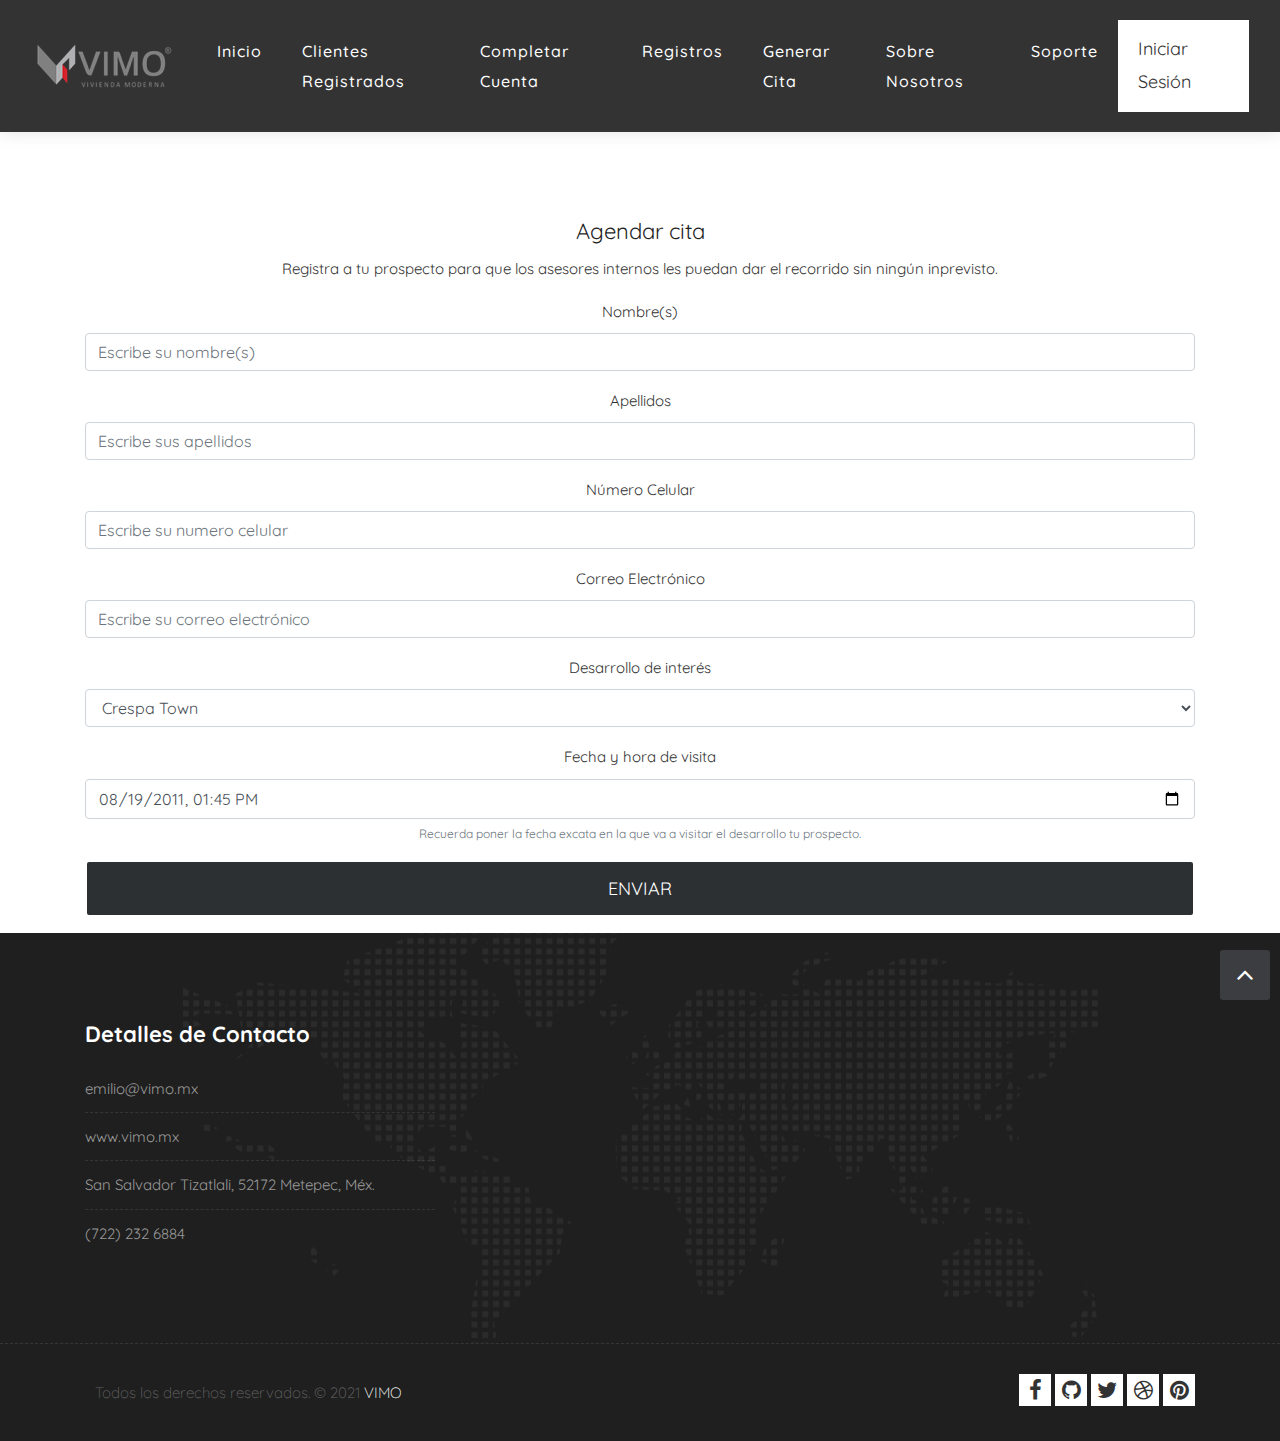
==== commit 76dde581: "Version 4 Sin etiqueta permanente en inicio" ====
--- a/cita.html
+++ b/cita.html
@@ -161,7 +161,7 @@
 				</button>
 				<div class="collapse navbar-collapse" id="navbars-host">
 					<ul class="navbar-nav ml-auto">
-						<li class="nav-item active"><a class="nav-link" href="index.html">Inicio</a></li>
+						<li class="nav-item "><a class="nav-link" href="index.html">Inicio</a></li>
 						<li class="nav-item"><a class="nav-link" href="clientesregistrados.html">Clientes Registrados</a></li>
 						
 						<li class="nav-item"><a class="nav-link" href="completar.html">Completar Cuenta</a></li>
